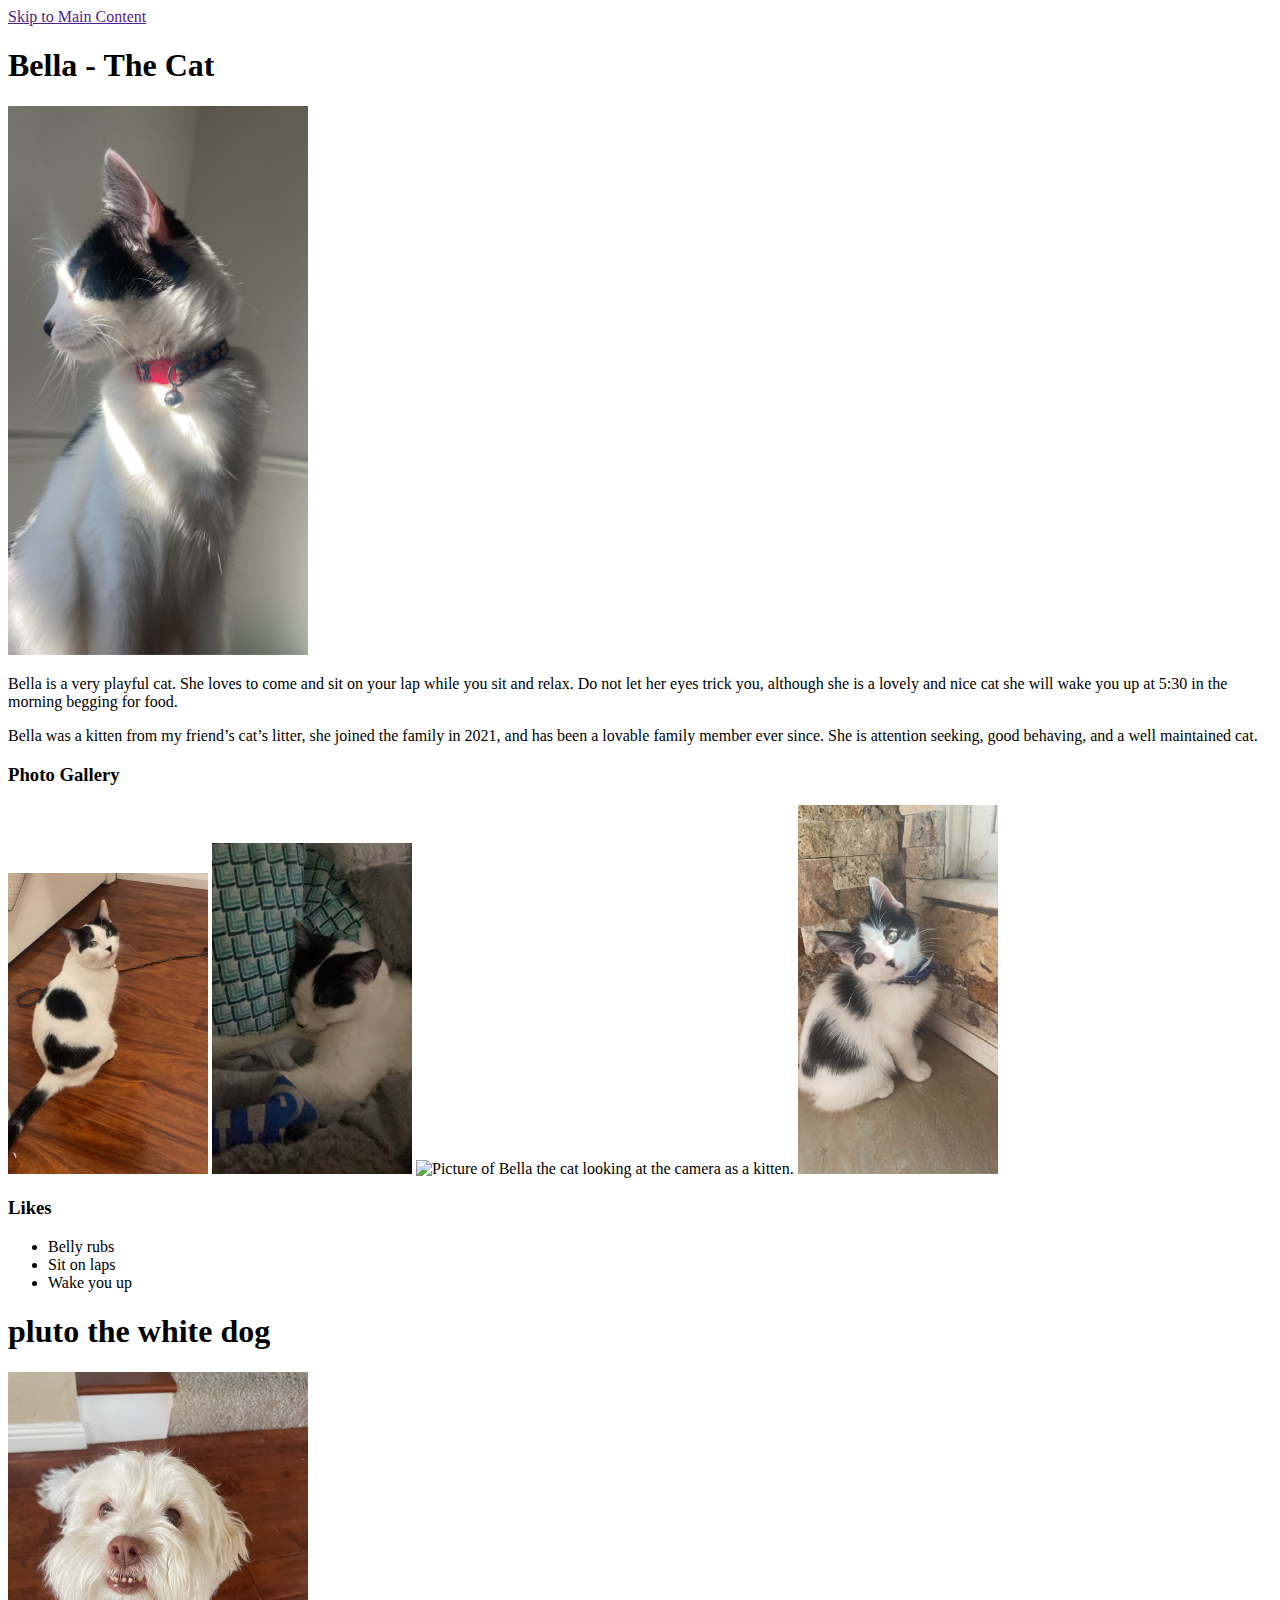
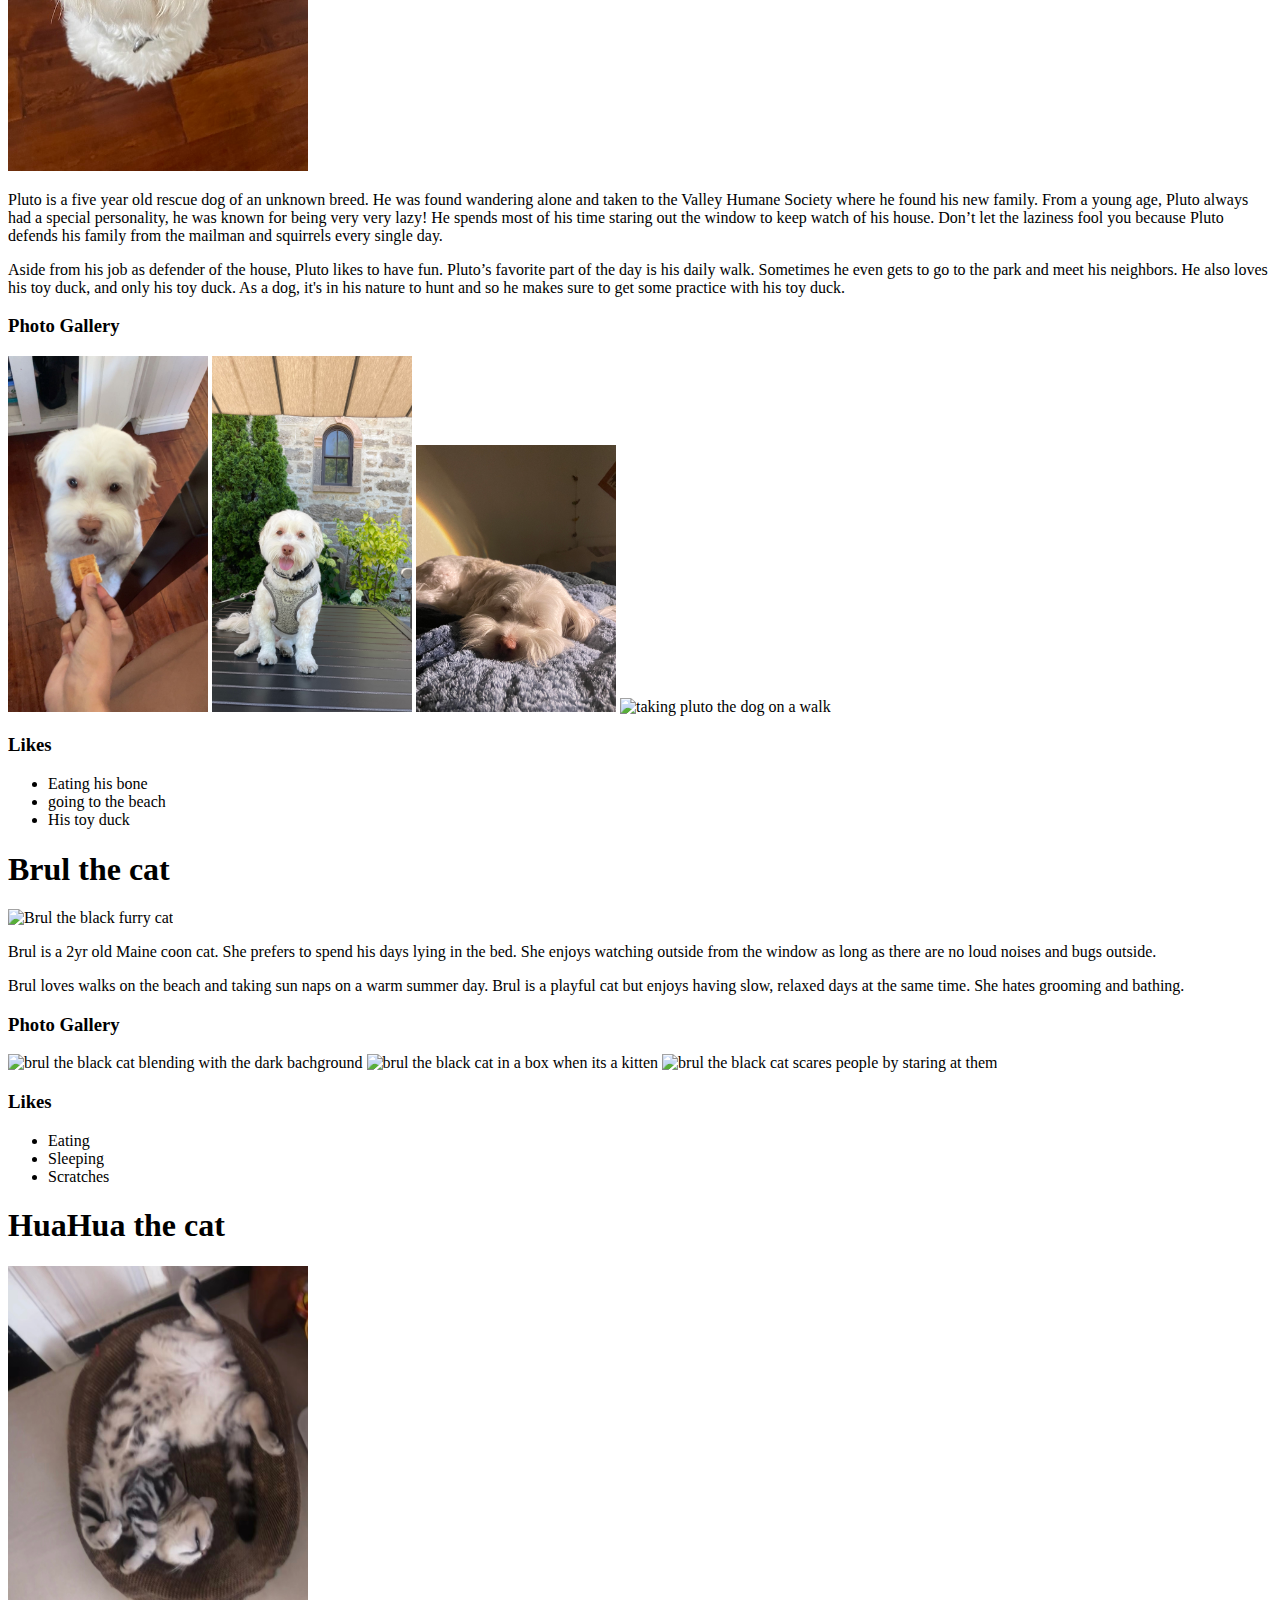
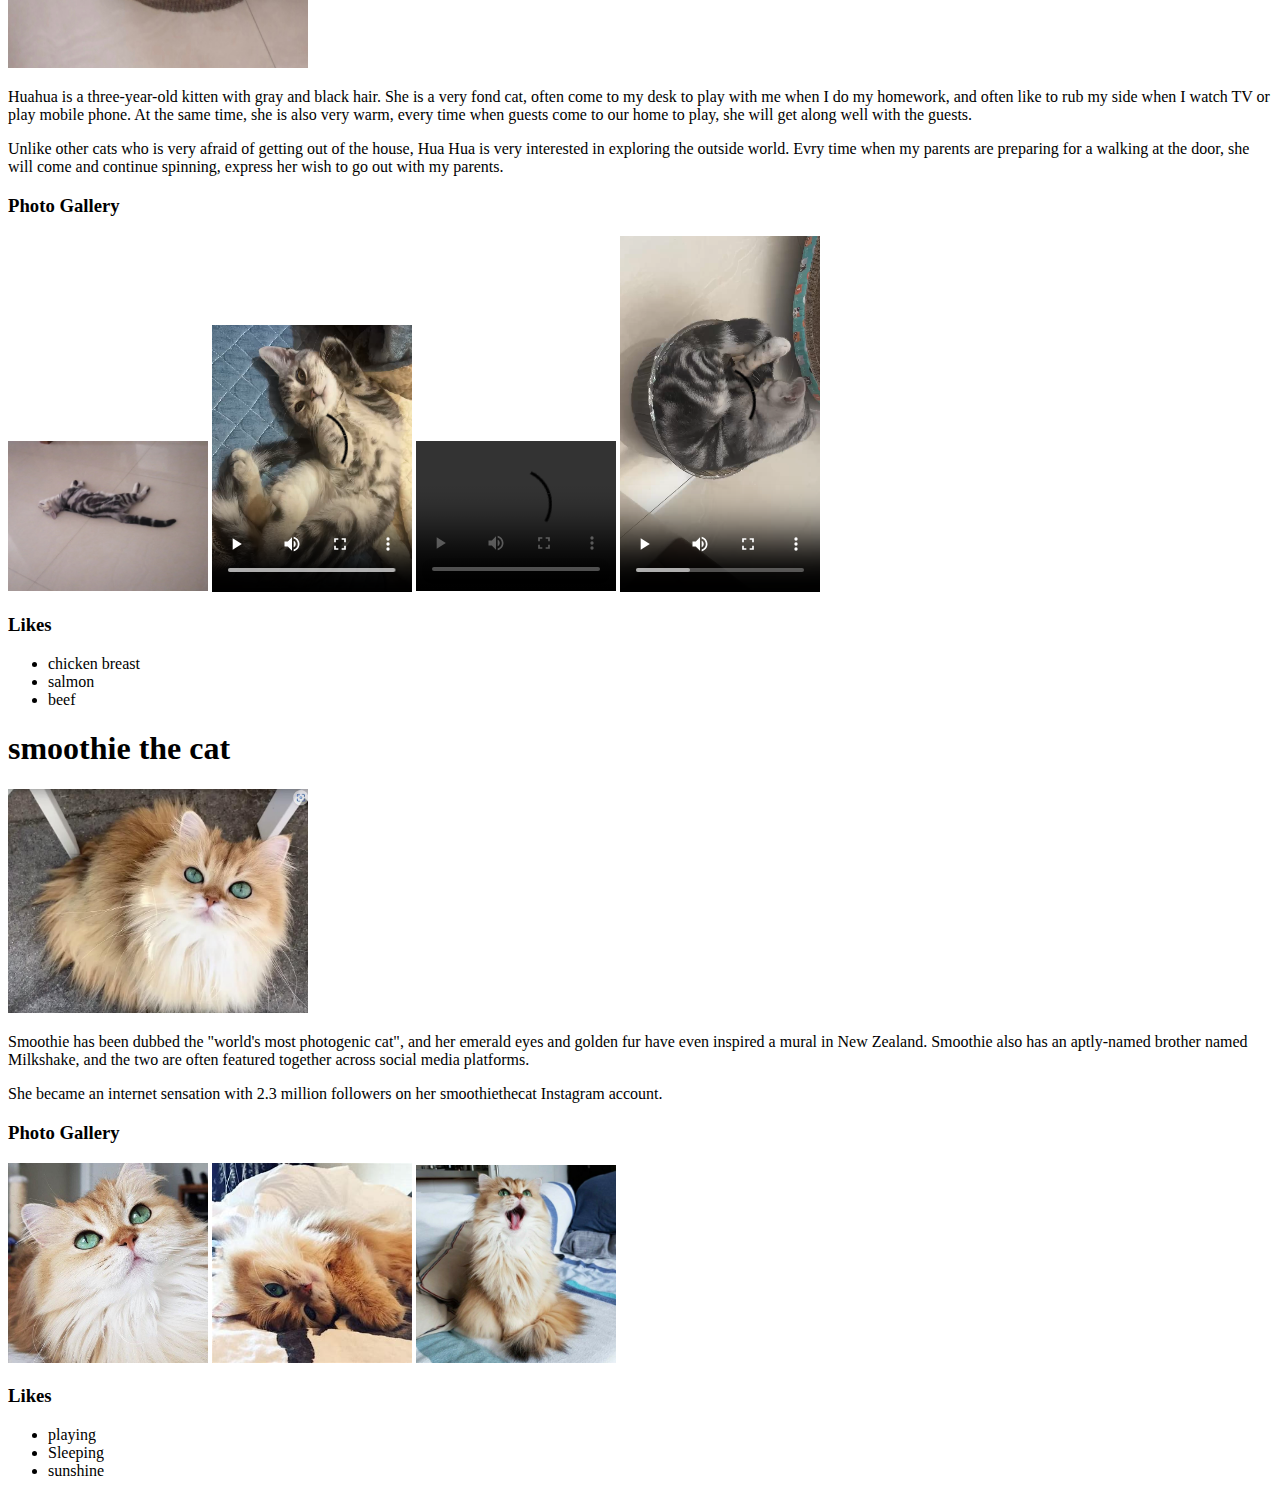
==== index.html @ 53fb9096 "Add files via upload" ====
<!DOCTYPE html>
<html lang="en">

<head>
    <meta charset="UTF-8">
    <meta name="viewport" content="width=device-width, initial-scale=1.0">
    <link rel="stylesheet" href="css/reset.css">
    <link rel="stylesheet" href="css/style.css">
    <title>Pets</title>
</head>

<body>
    <a href="">Skip to Main Content</a>
    <main>
        <div>
            <h1>Bella - The Cat</h1>
            <img src="images/Bella_main.jpg" width="300" alt="Bella the white and black cat.">

            <p>Bella is a very playful cat. She loves to come and sit on your lap while you sit and relax. Do not let her eyes trick you, although she is a lovely and nice cat she will wake you up at 5:30 in the morning begging for food.
            </p>
            <P>Bella was a kitten from my friend’s cat’s litter, she joined the family in 2021, and has been a lovable family member ever since. She is attention seeking, good behaving, and a well maintained cat.
            </P>
            <h3>Photo Gallery</h3>
            <img src="images/bella_looking_back.jpg" width="200" alt="Picture of bella the cat standing with her head looking back">
            <img src="images/sleeping_bella.jpg" width="200" alt="Picture of Bella the cat taking a nap on the bed">
            <img src="images/bella_pet.jpg" width="200" alt="Picture of Bella the cat looking at the camera as a kitten.">
            <img src="images/bella_as_a_kitten.jpg" width="200" alt="Picture of Bella the cat as a kitten.">

            <h3>Likes</h3>
            <ul>
                <li>Belly rubs</li>
                <li>Sit on laps</li>
                <li>Wake you up</li>
            </ul>
        </div>
        <div>
        <h1>pluto the white dog</h1>
            <img src="images/pluto.jpg" width="300" alt="white dog on wooden floor">

            <p>Pluto is a five year old rescue dog of an unknown breed. He was found wandering alone and taken to the Valley Humane Society where he found his new family. From a young age, Pluto always had a special personality, he was known for being very very lazy! He spends most of his time staring out the window to keep watch of his house. Don’t let the laziness fool you because Pluto defends his family from the mailman and squirrels every single day.
            </p>
            <P>Aside from his job as defender of the house, Pluto likes to have fun. Pluto’s favorite part of the day is his daily walk. Sometimes he even gets to go to the park and meet his neighbors. He also loves his toy duck, and only his toy duck. As a dog, it's in his nature to hunt and so he makes sure to get some practice with his toy duck.
            </P>
            <h3>Photo Gallery</h3>
            <img src="images/pluto_cookie.JPG" width="200" alt="luring the white dog with a piece of a cookie">
            <img src="images/pluto_sitting.jpg" width="200"
                alt="pluto the dog sitting on a black wooden table">
            <img src="images/pluto_sleeping.jpg" width="200" alt="pluto the white dog sleeping on a warm blanket with a rainbow behind him">
            <img src="images/pluto_walk.jpg" width="200" alt="taking pluto the dog on a walk">

            <h3>Likes</h3>
            <ul>
                <li>Eating his bone </li>
                <li>going to the beach </li>
                <li>His toy duck</li>
            </div>
        <div>
            <h1>Brul the cat </h1>
            <img src="images/Brul1.jpg" width="300" alt="Brul the black furry cat">
            <p>Brul is a 2yr old Maine coon cat. She prefers to spend his days lying in the bed. She enjoys watching outside from the window as long as there are no loud noises and bugs outside.
            </p>
            <P>Brul loves walks on the beach and taking sun naps on a warm summer day. Brul is a playful cat but enjoys having slow, relaxed days at the same time. She hates grooming and bathing.
            </P>
            <h3>Photo Gallery</h3>
            <img src="images/Brul3.jpg" width="200" alt="brul the black cat blending with the dark bachground">
            <img src="images/Brul4.png" width="200" alt="brul the black cat in a box when its a kitten">
            <img src="images/Brul2.jpg" width="200" alt="brul the black cat scares people by staring at them">
            <!-- <img src="images/Brul_onshelf.jpg" width="200" alt="brul the cat's favourite place is on the cat shelve"> -->

            <h3>Likes</h3>
            <ul>
                <li>Eating</li>
                <li>Sleeping </li>
                <li>Scratches</li>
            </div>
        <div>
            <h1>HuaHua the cat </h1>
            <img src="images/Hua_Hua_in_bed.jpg" width="300" alt="Brul the black furry cat">
            <p>Huahua is a three-year-old kitten with gray and black hair. She is a very fond cat, often come to my desk to play with me when I do my homework, and often like to rub my side when I watch TV or play mobile phone. At the same time, she is also very warm, every time when guests come to our home to play, she will get along well with the guests.

            </p>
            <P>Unlike other cats who is very afraid of getting out of the house, Hua Hua is very interested in exploring the outside world. Evry time when my parents are preparing for a walking at the door, she will come and continue spinning, express her wish to go out with my parents. 
            </P>
            <h3>Photo Gallery</h3>
            <img src="images/Hua_Hua_lying_on_the_ground.jpg" width="200" alt="huahua laying on the ground and seeks attention">
            <video width="200"  controls>
                <source src="images/Hua_Hua_coquetry.mp4">
                Your browser does not support the video tag.  This is a video of huahua the cat streched.
            </video>
            <video width="200"  controls>
                <source src="images/Hua_Hua_staring_you.mp4">
                 Your browser does not support the video tag.  This is a video of huahua the cat scares people by staring at them.
            </video>
            <video width="200"  controls>
                <source src="images/Hua_Hua_curling_up.mp4">
                Your browser does not support the video tag.  This is a video of huahua the cat curling up and being cute.
            </video>

            <h3>Likes</h3>
            <ul>
                <li>chicken breast 
                </li>
                <li>salmon </li>
                <li>beef</li>
        </div>
        <div>
            <h1>smoothie the cat </h1>
            <img src="images/Smoothie_staring.jpg" width="300" alt="smoothie the Long-hair beautiful, orange tabby cat">
            <p>Smoothie has been dubbed the "world's most photogenic cat", and her emerald eyes and golden fur have even inspired a mural in New Zealand. Smoothie also has an aptly-named brother named Milkshake, and the two are often featured together across social media platforms.
            </p>
            <P>She became an internet sensation with 2.3 million followers on her smoothiethecat Instagram account.
            </P>
            <h3>Photo Gallery</h3>
            <img src="images/Smoothie_curious.jpg" width="200" alt="Smoothie is curious about the world">
            <img src="images/Smoothie_lying.jpg" width="200" alt="smoothie the cat lying on floor">
            <img src="images/Smoothie_yawn.jpg" width="200" alt="smoothie the cat yawning">
            <!-- <img src="images/Smoothie-the-Cat-Instagram-zoom.jpg" width="200" alt="smoothie the cat sitting on the wooden floor and being really cute"> -->

            <h3>Likes</h3>
            <ul>
                <li>playing</li>
                <li>Sleeping</li>
                <li>sunshine</li>
            </div>
    </main>
</body>

</html>
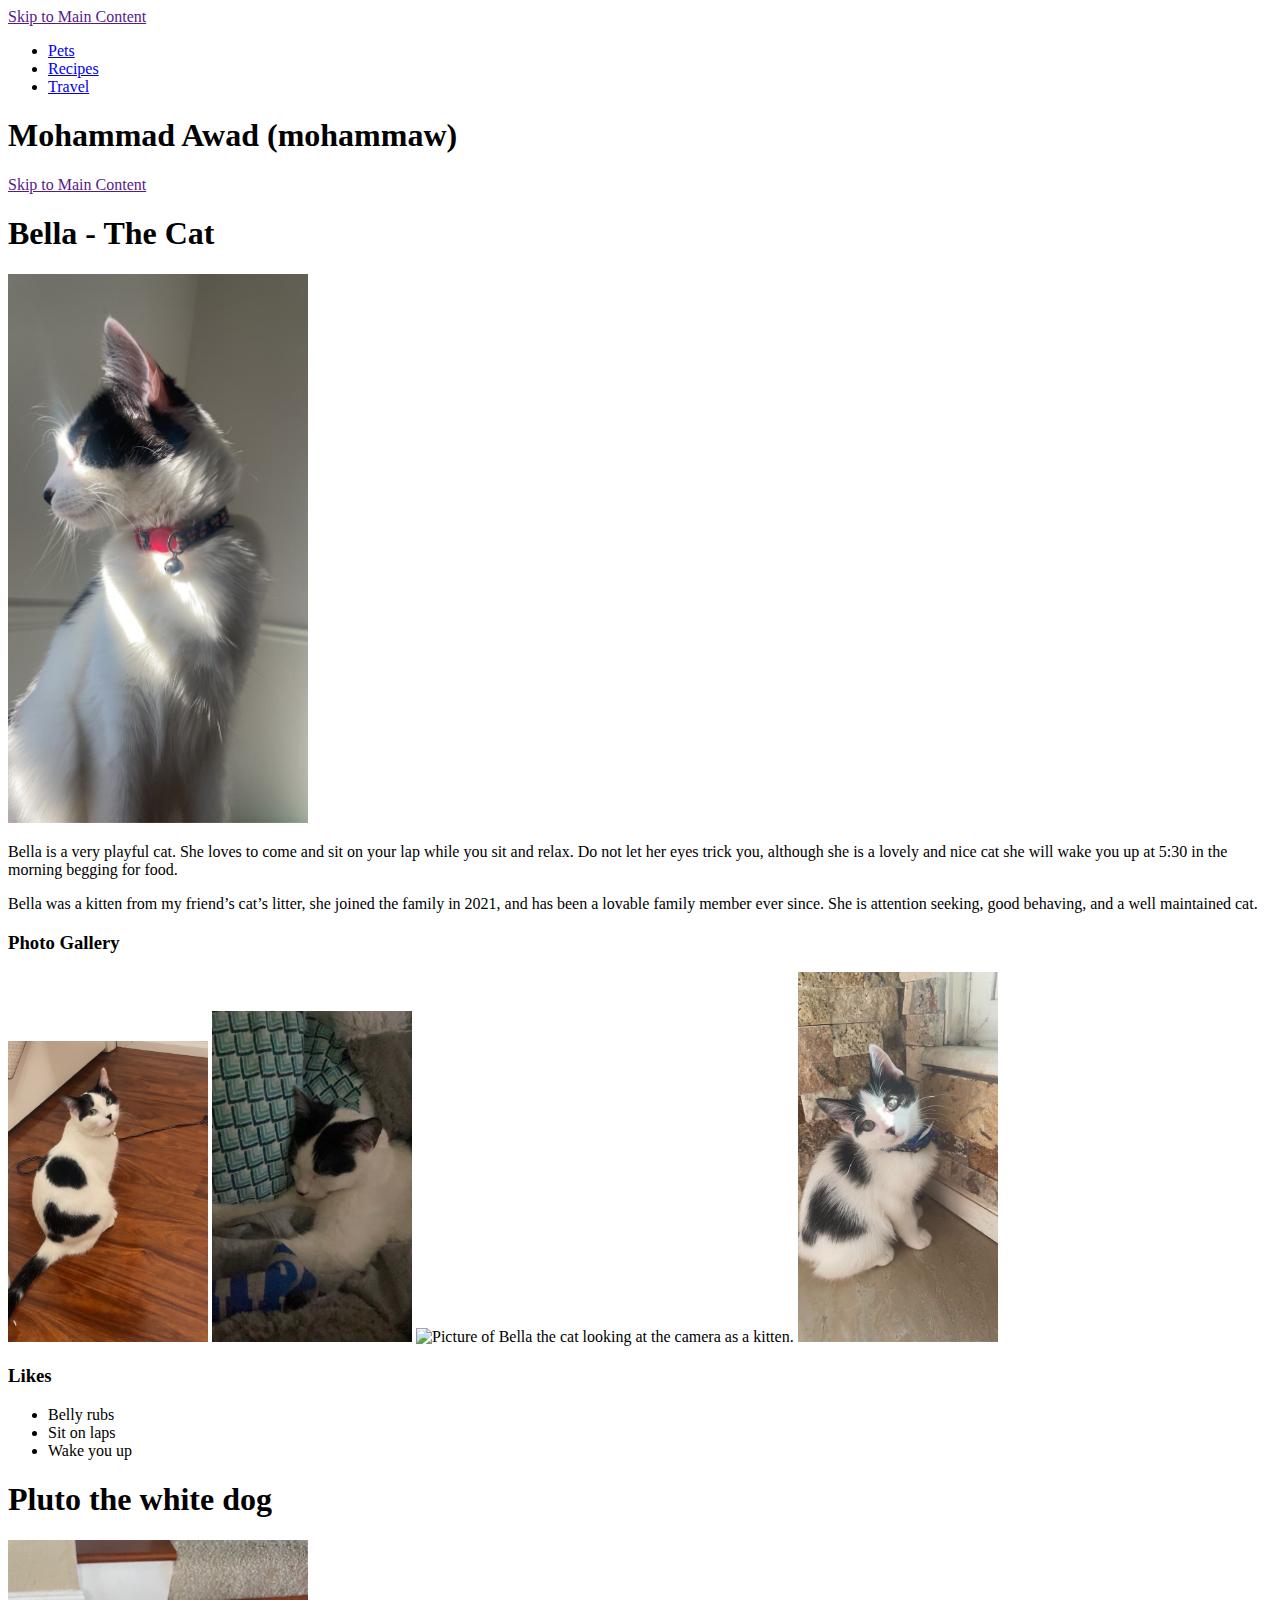
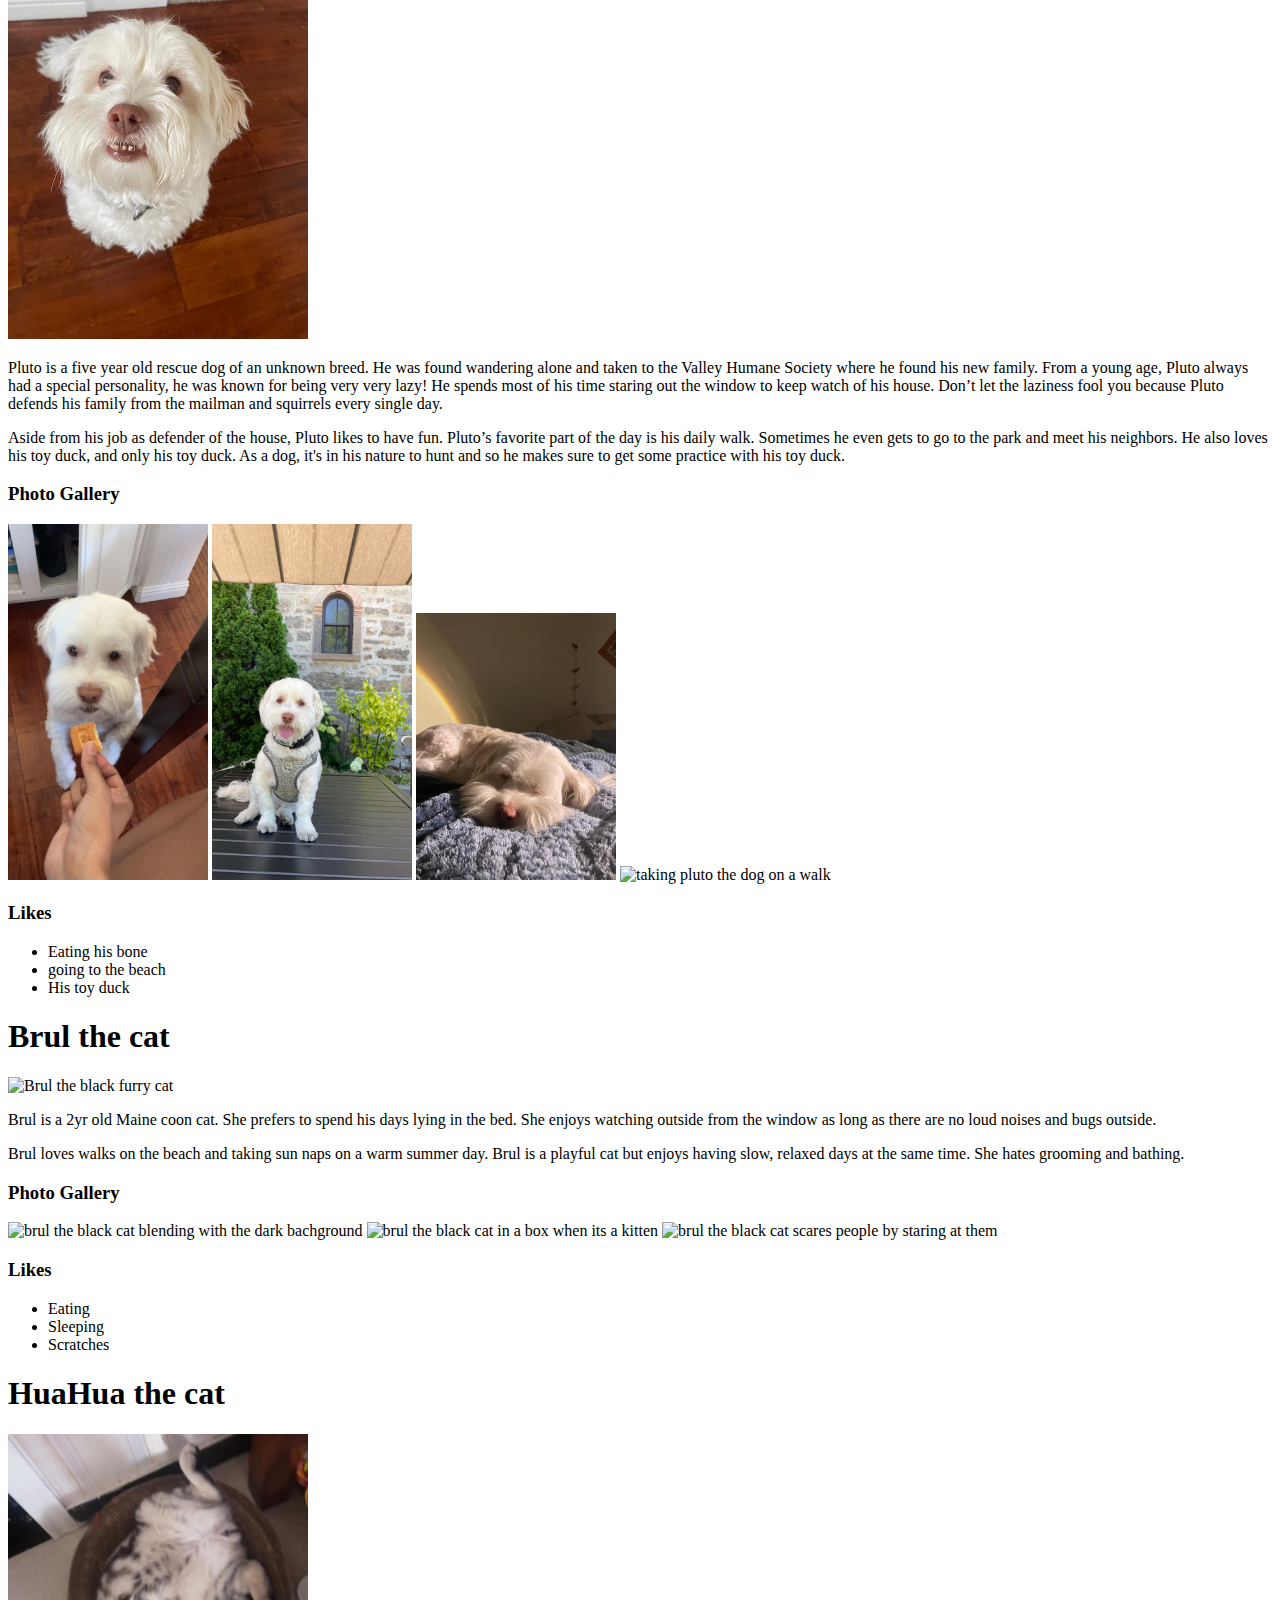
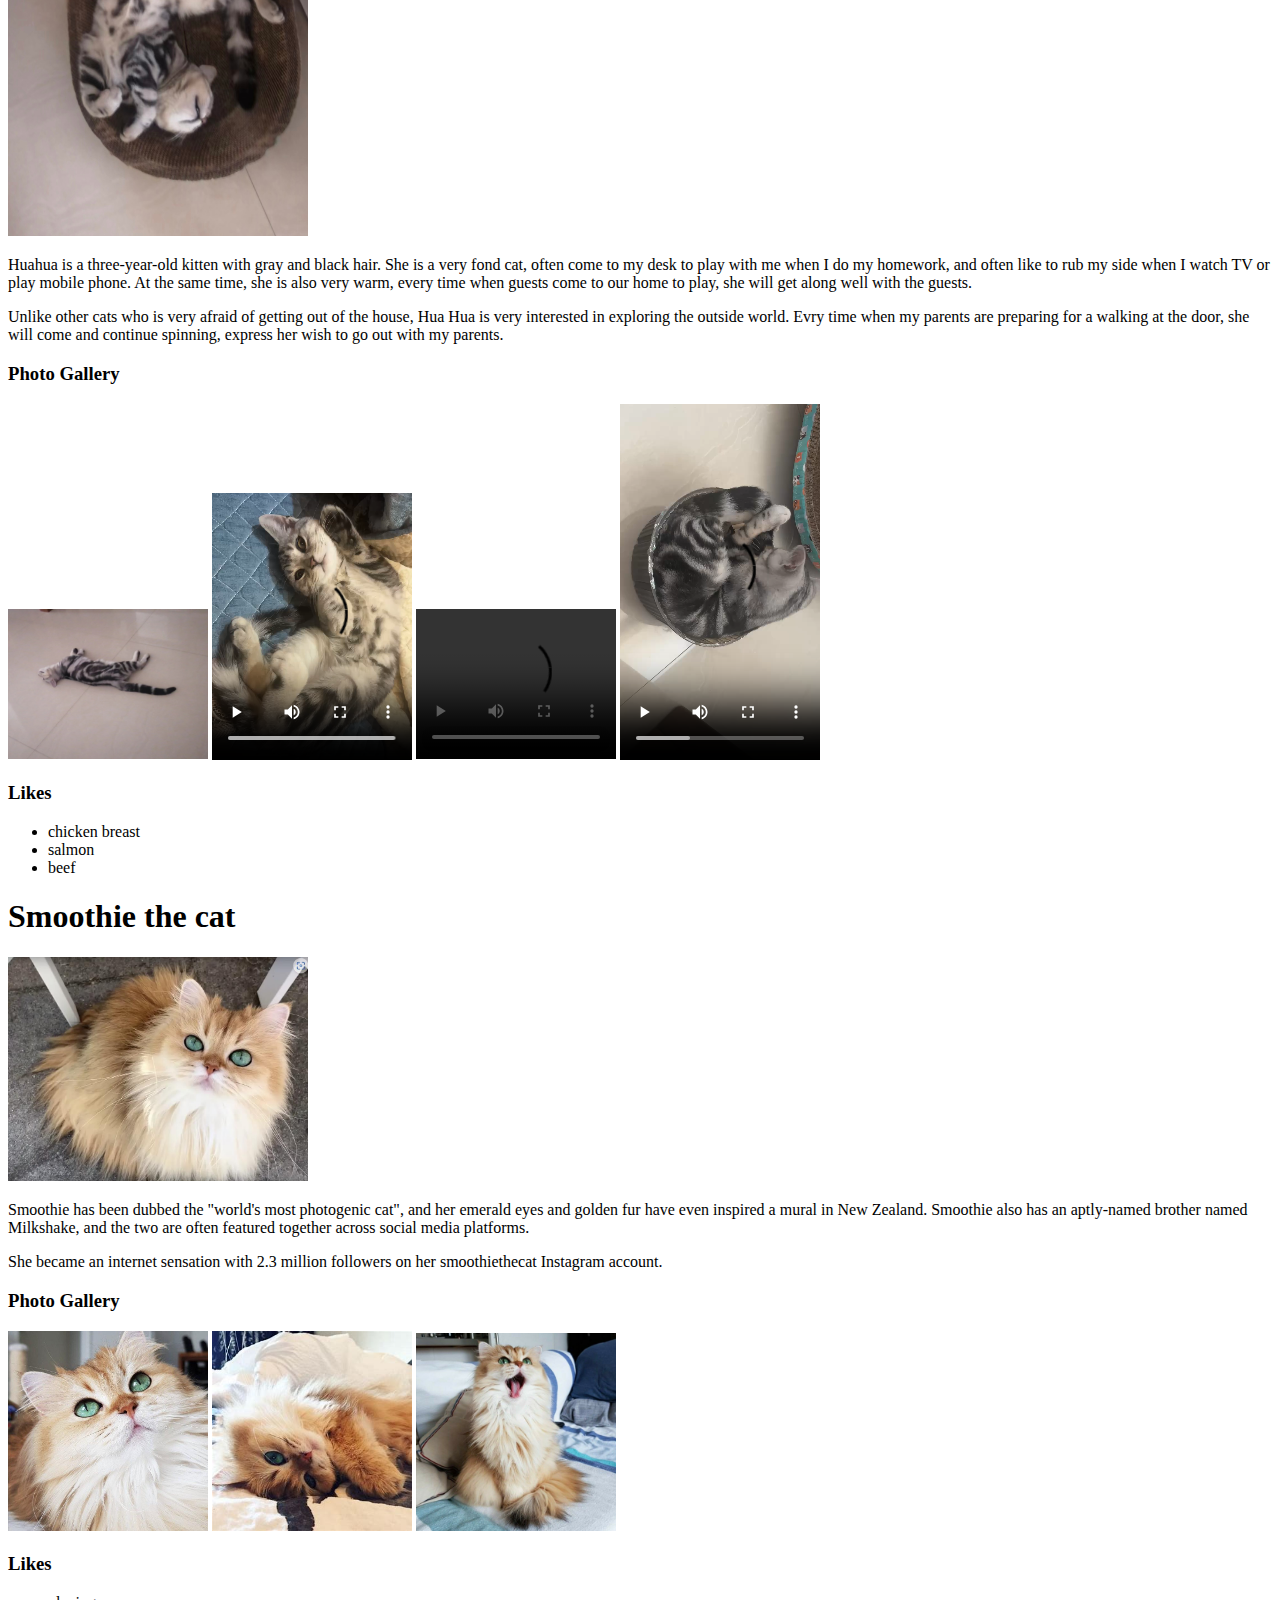
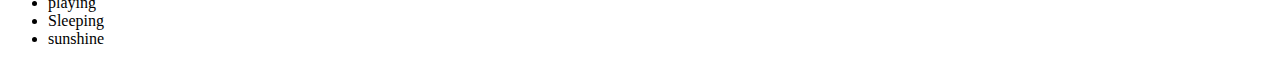
==== commit 6f47003a: "Add files via upload" ====
--- a/index.html
+++ b/index.html
@@ -8,8 +8,19 @@
     <link rel="stylesheet" href="css/style.css">
     <title>Pets</title>
 </head>
-
 <body>
+    <a href = "">Skip to Main Content</a>
+    <header>
+		<nav>
+			<ul>
+				<li class="active"><a href = "index.html" >Pets</a></li>
+				<li><a href = "recipes.html">Recipes</a></li>
+				<li><a href = "travel.html">Travel</a></li>
+			</ul>
+		</nav>
+		<!-- The h1 is a semantic tag that aids accessibility -->
+        <h1>Mohammad Awad (mohammaw)</h1>
+	</header>
     <a href="">Skip to Main Content</a>
     <main>
         <div>
@@ -34,7 +45,7 @@
             </ul>
         </div>
         <div>
-        <h1>pluto the white dog</h1>
+        <h1>Pluto the white dog</h1>
             <img src="images/pluto.jpg" width="300" alt="white dog on wooden floor">
 
             <p>Pluto is a five year old rescue dog of an unknown breed. He was found wandering alone and taken to the Valley Humane Society where he found his new family. From a young age, Pluto always had a special personality, he was known for being very very lazy! He spends most of his time staring out the window to keep watch of his house. Don’t let the laziness fool you because Pluto defends his family from the mailman and squirrels every single day.
@@ -104,7 +115,7 @@
                 <li>beef</li>
         </div>
         <div>
-            <h1>smoothie the cat </h1>
+            <h1>Smoothie the cat </h1>
             <img src="images/Smoothie_staring.jpg" width="300" alt="smoothie the Long-hair beautiful, orange tabby cat">
             <p>Smoothie has been dubbed the "world's most photogenic cat", and her emerald eyes and golden fur have even inspired a mural in New Zealand. Smoothie also has an aptly-named brother named Milkshake, and the two are often featured together across social media platforms.
             </p>
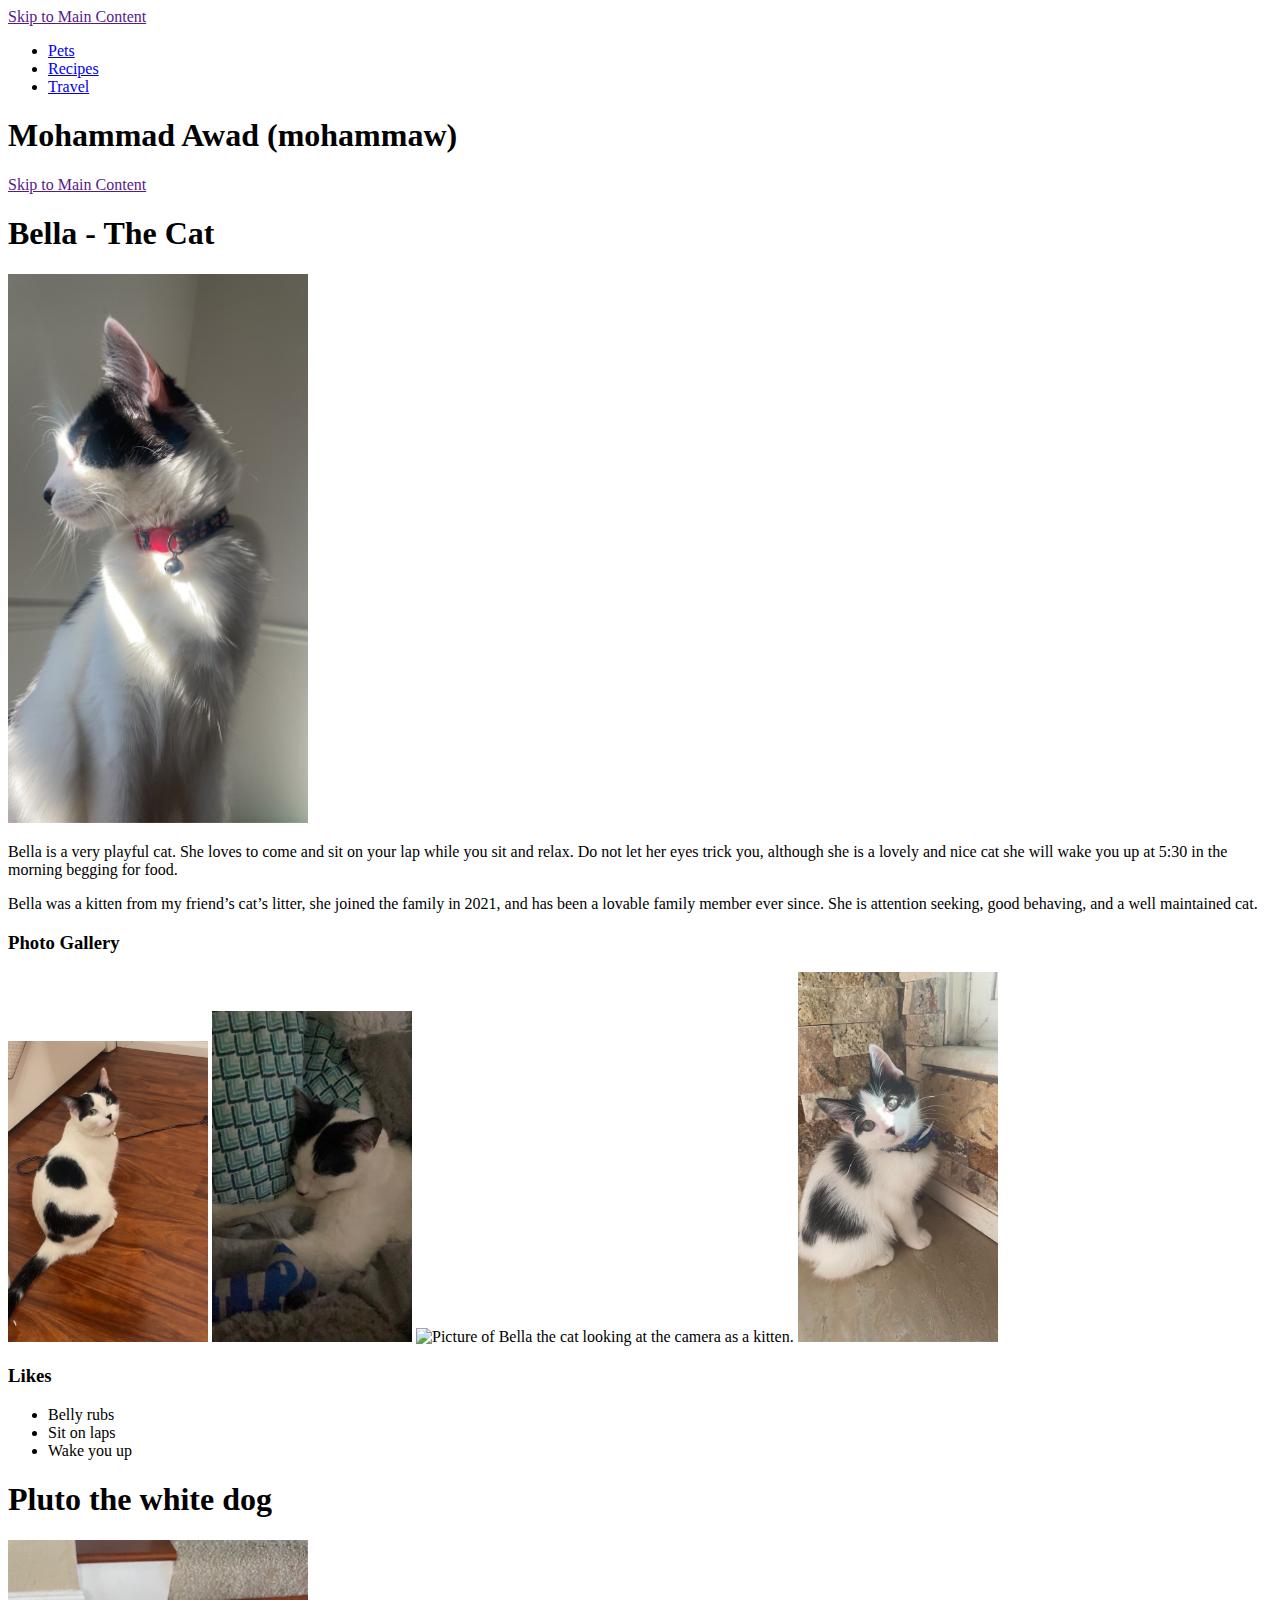
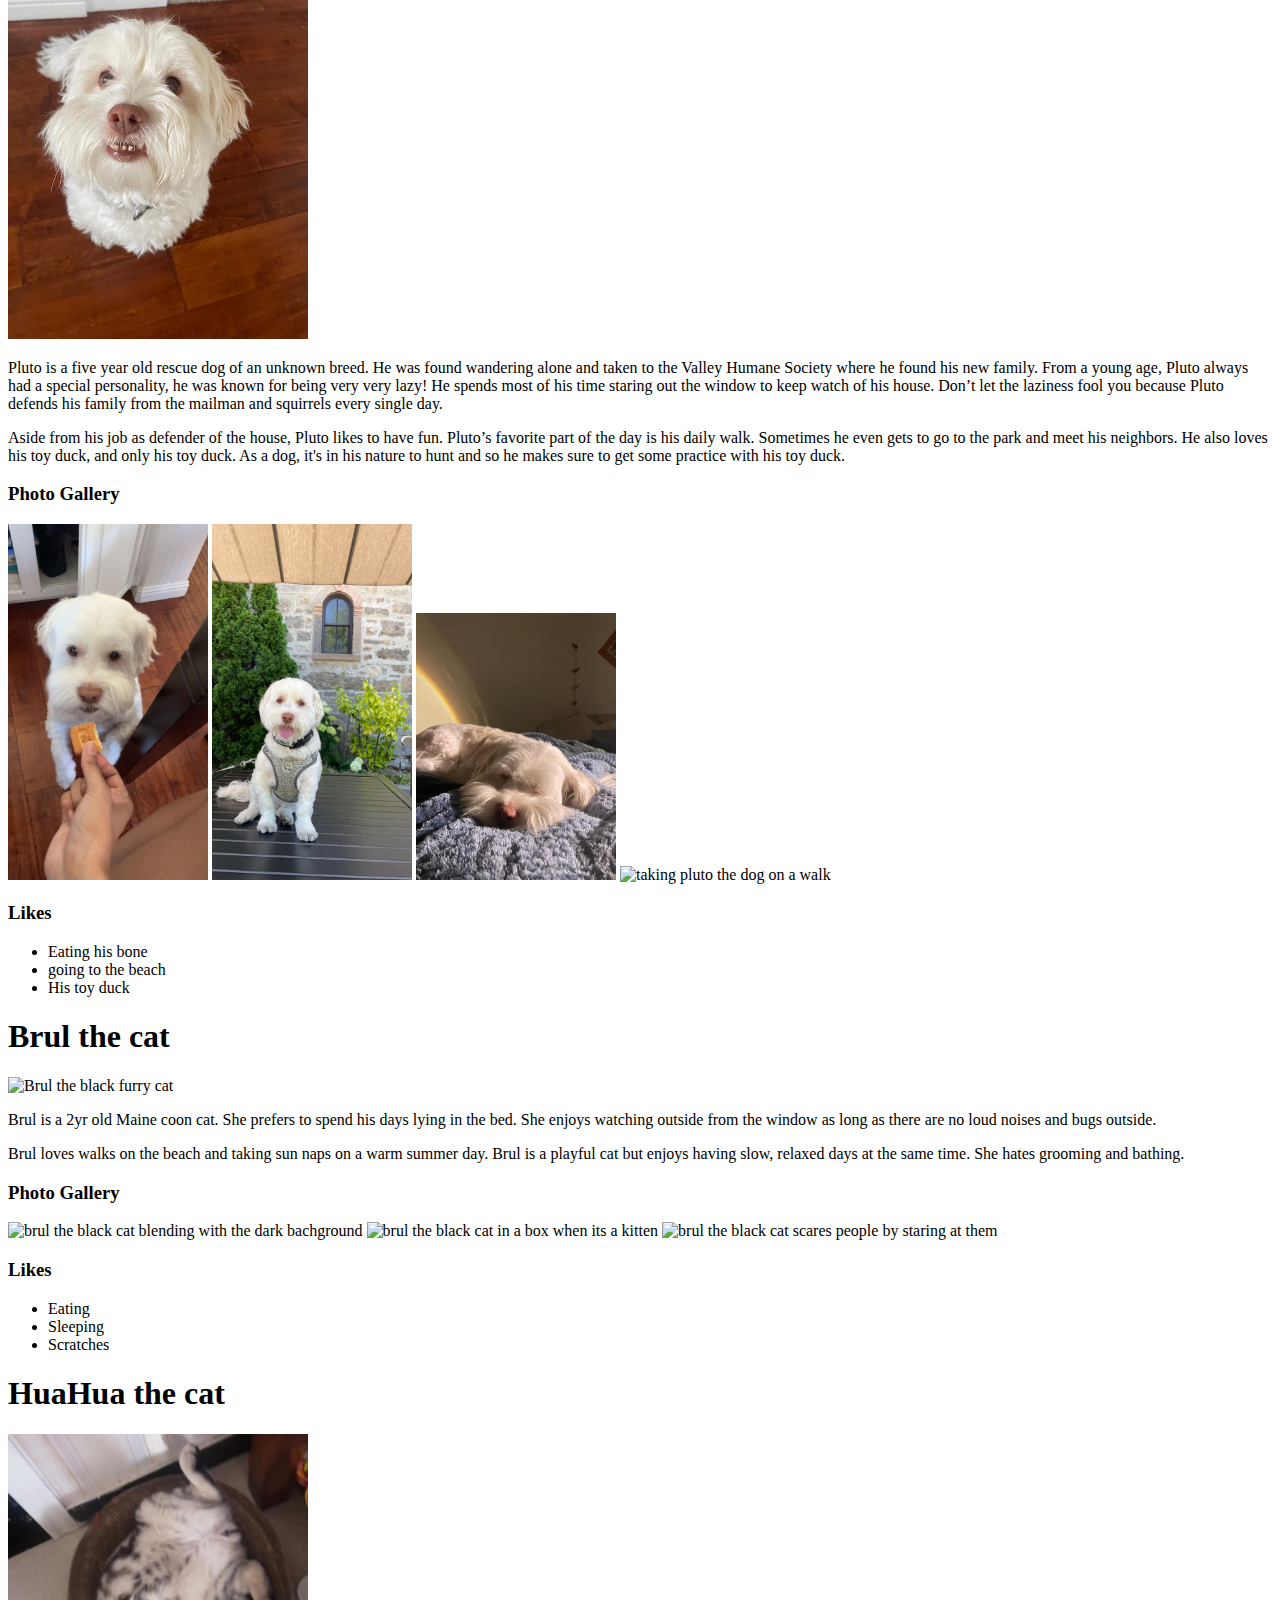
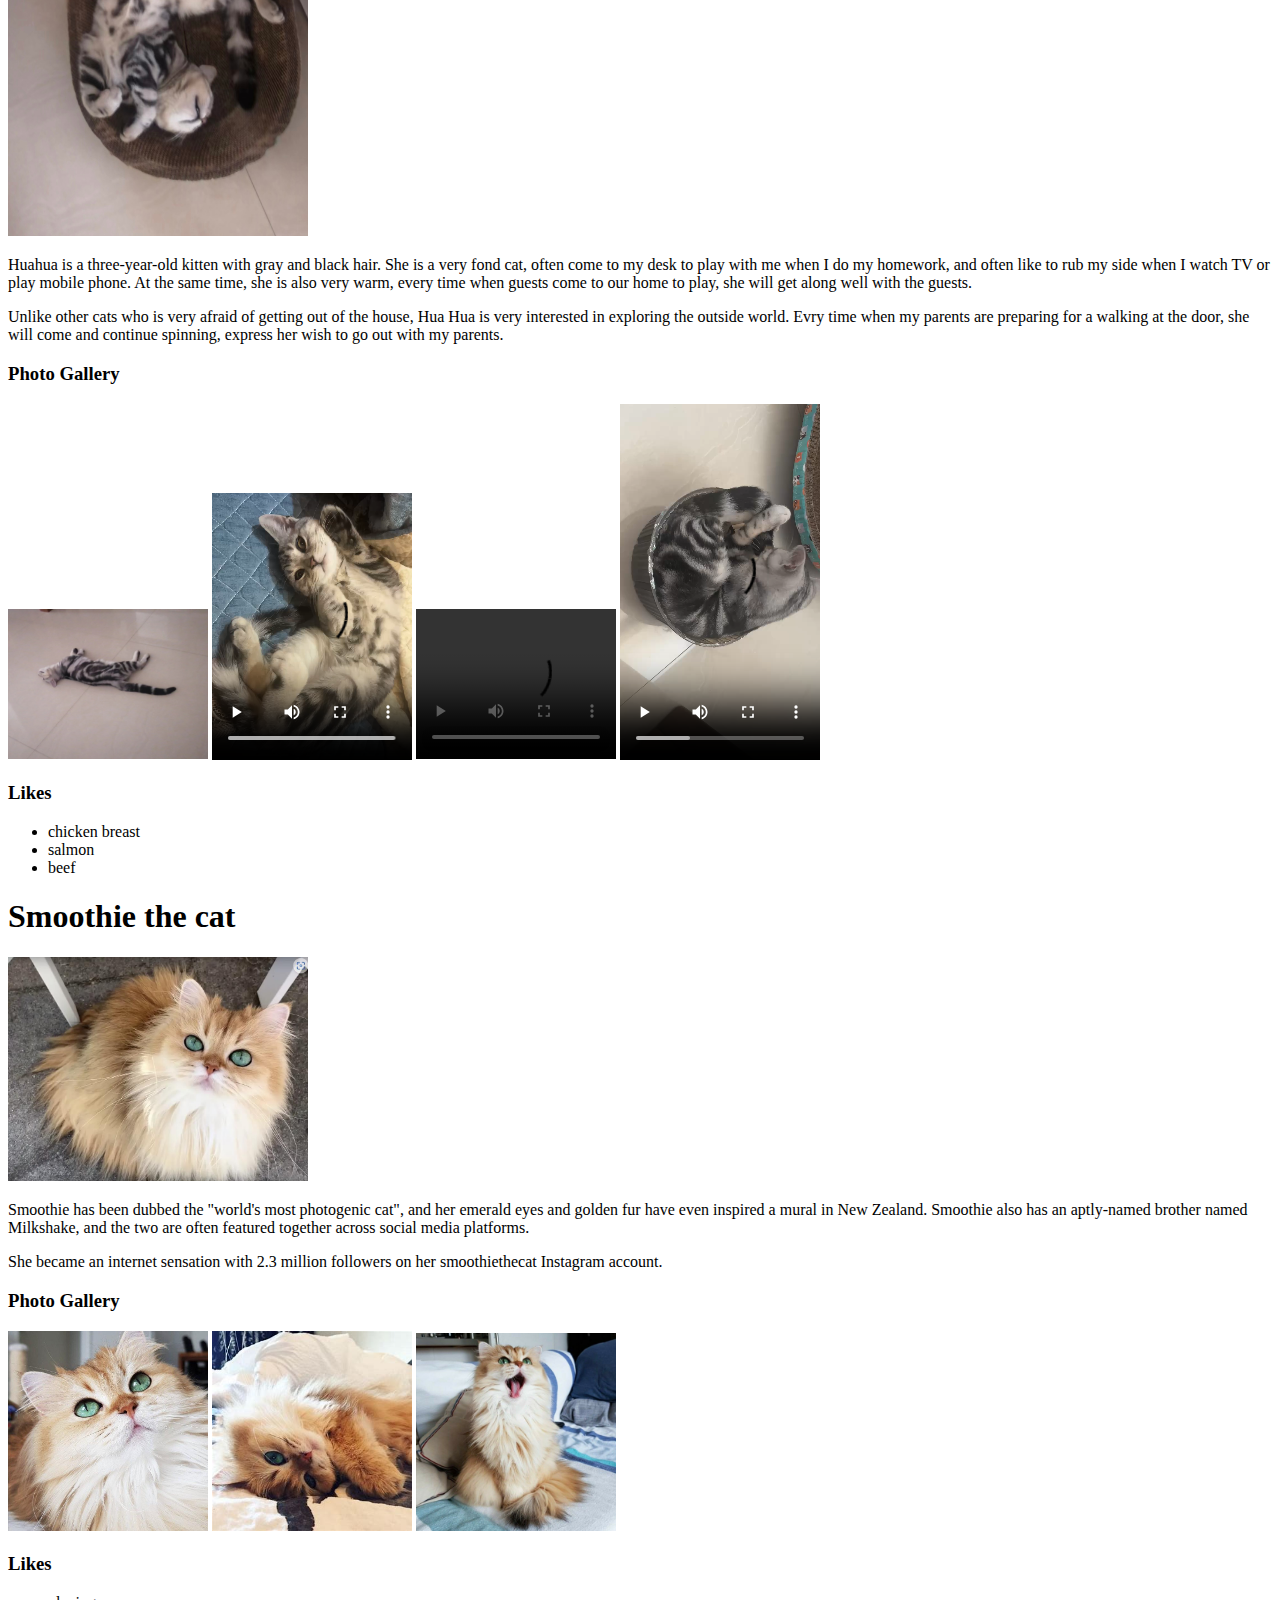
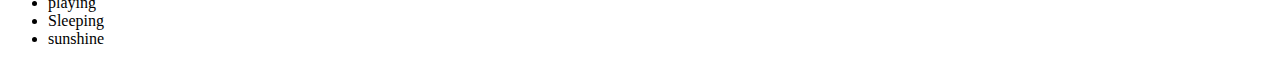
==== commit 34ea73c4: "Add files via upload" ====
--- a/index.html
+++ b/index.html
@@ -109,7 +109,7 @@
 
             <h3>Likes</h3>
             <ul>
-                <li>chicken breast 
+                <li>chicken breast
                 </li>
                 <li>salmon </li>
                 <li>beef</li>
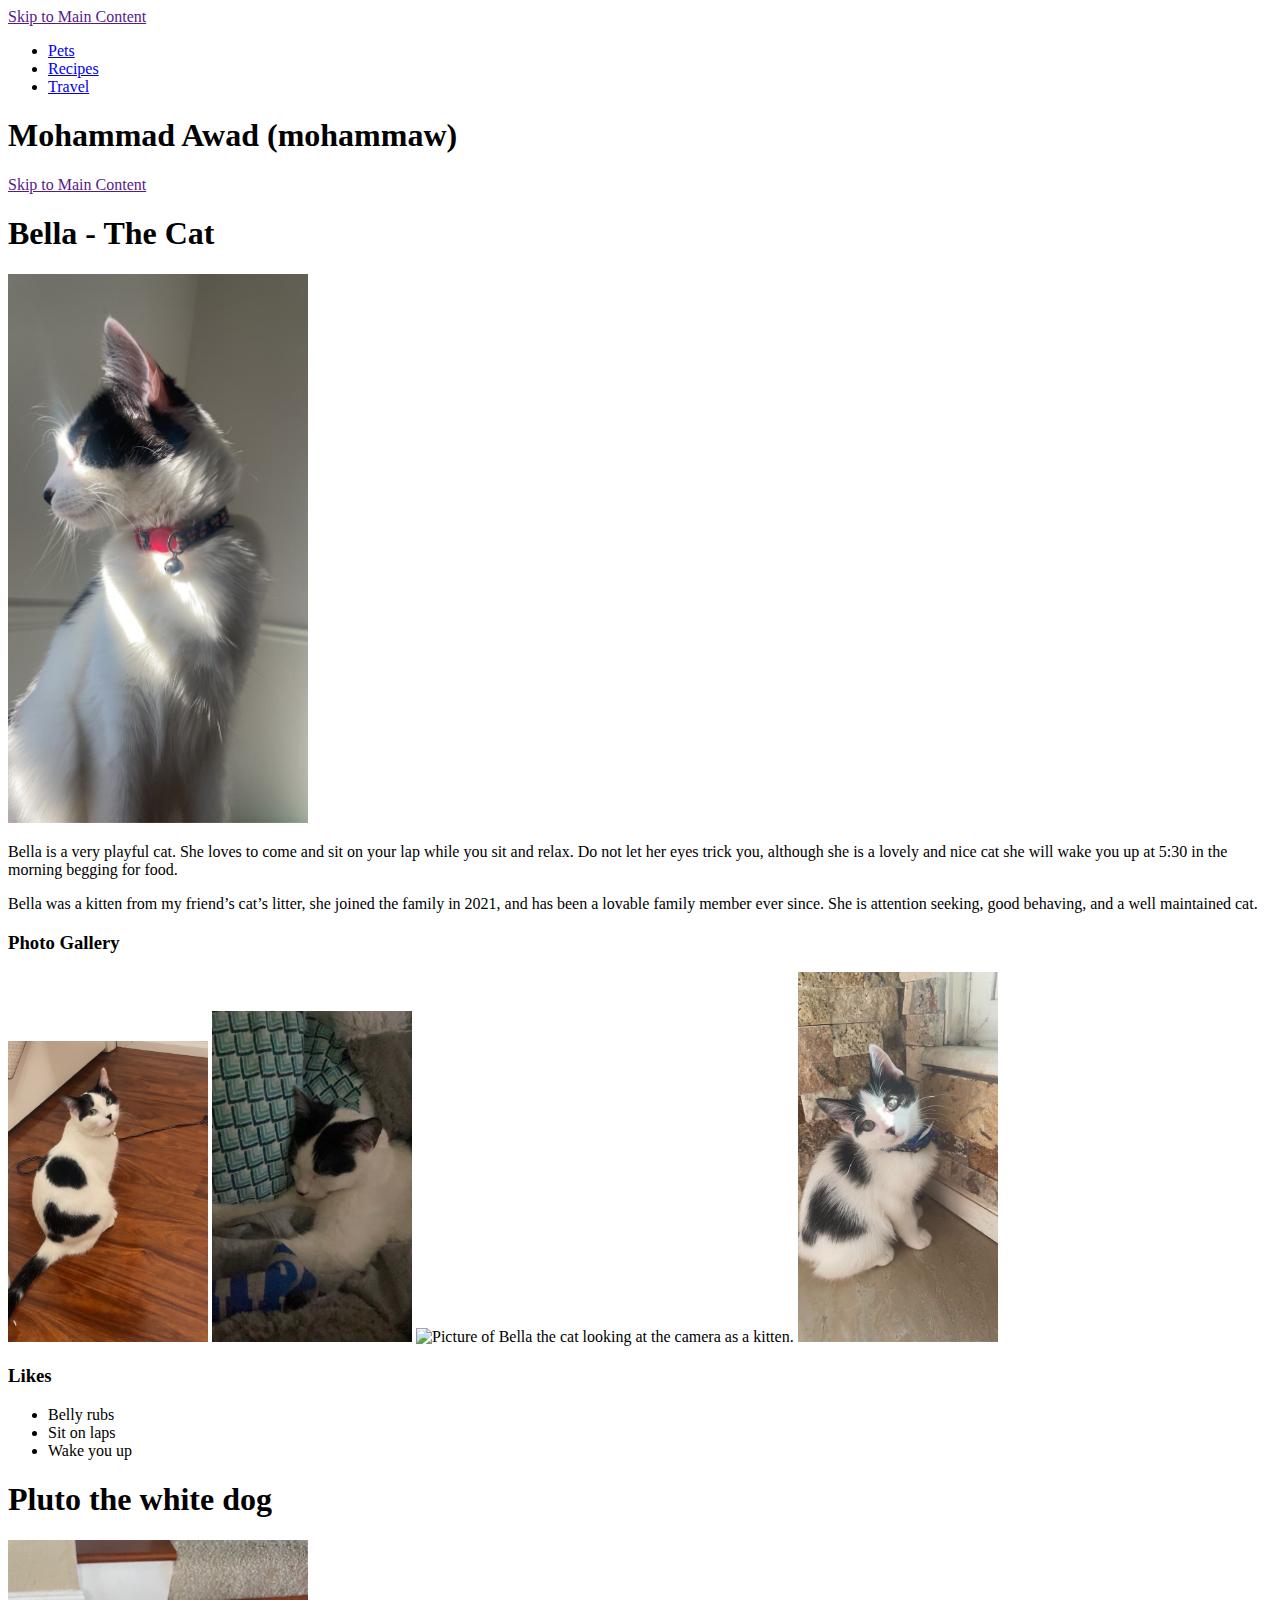
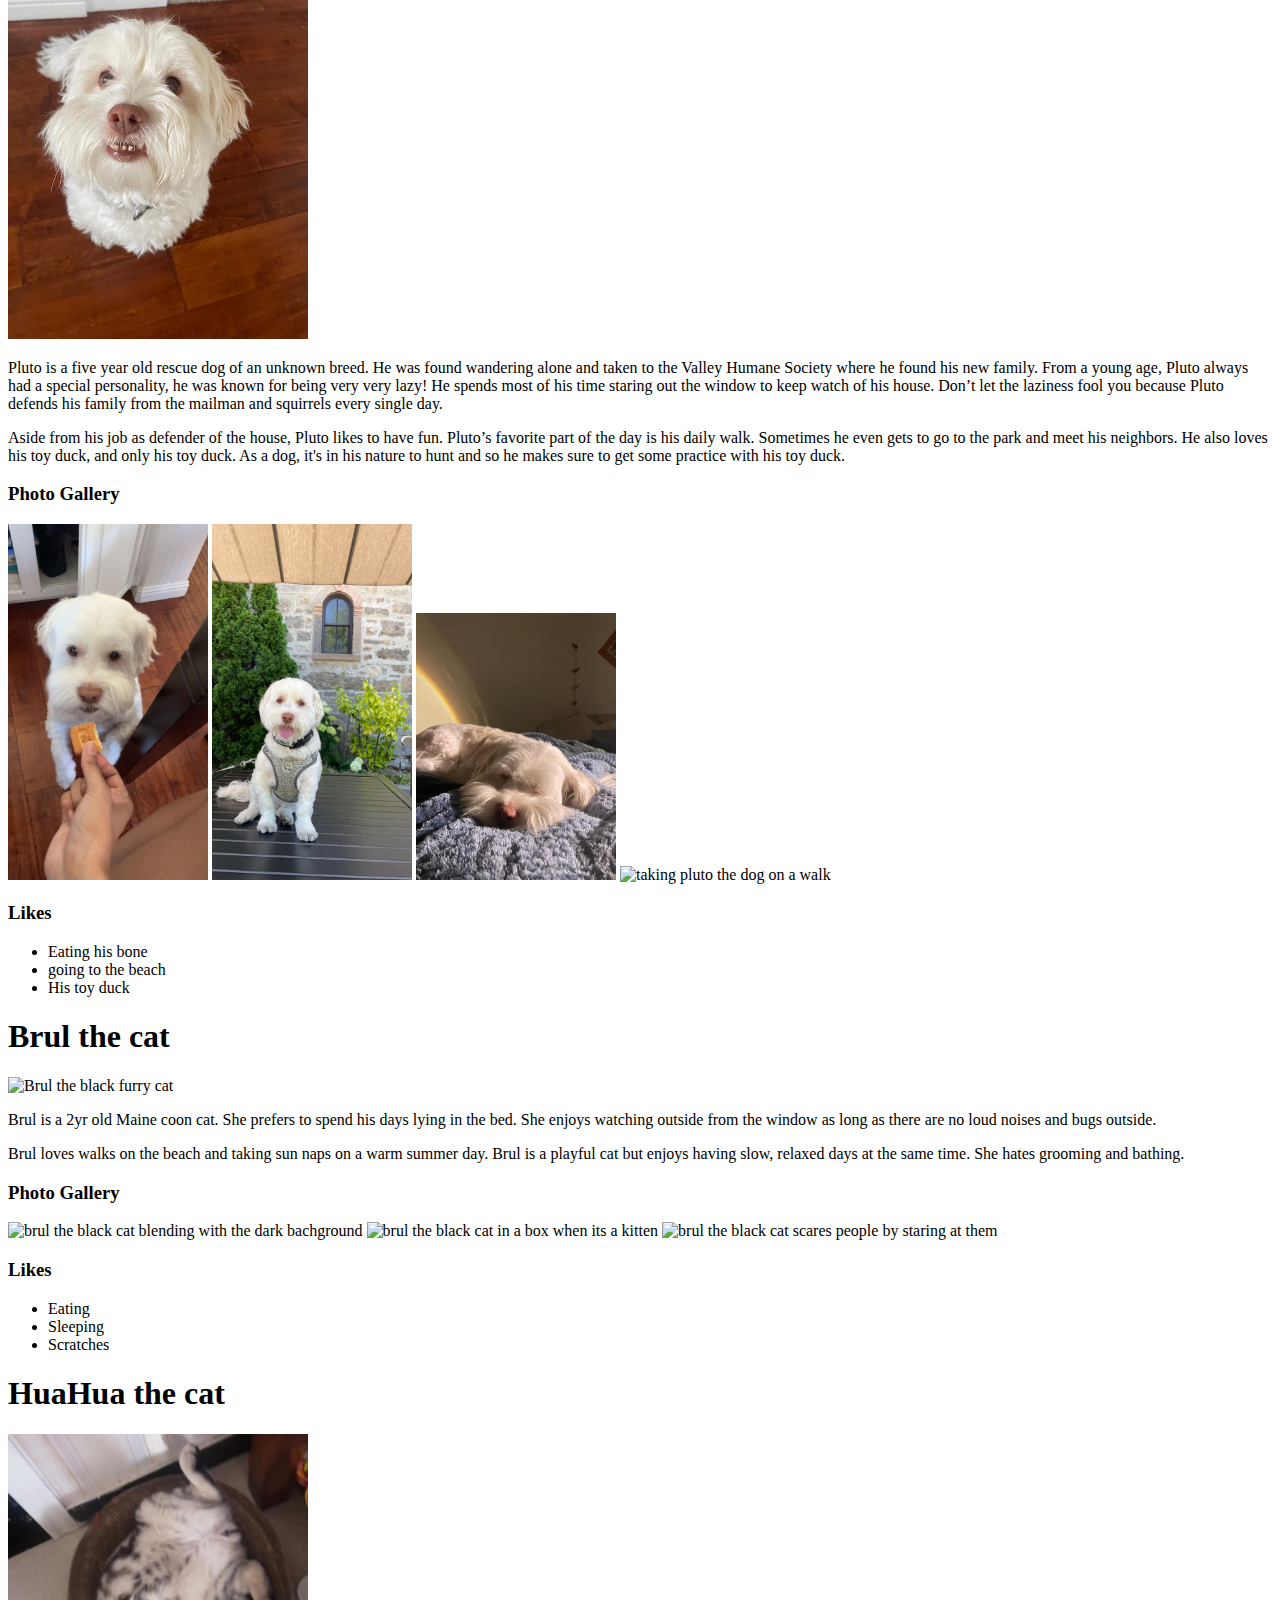
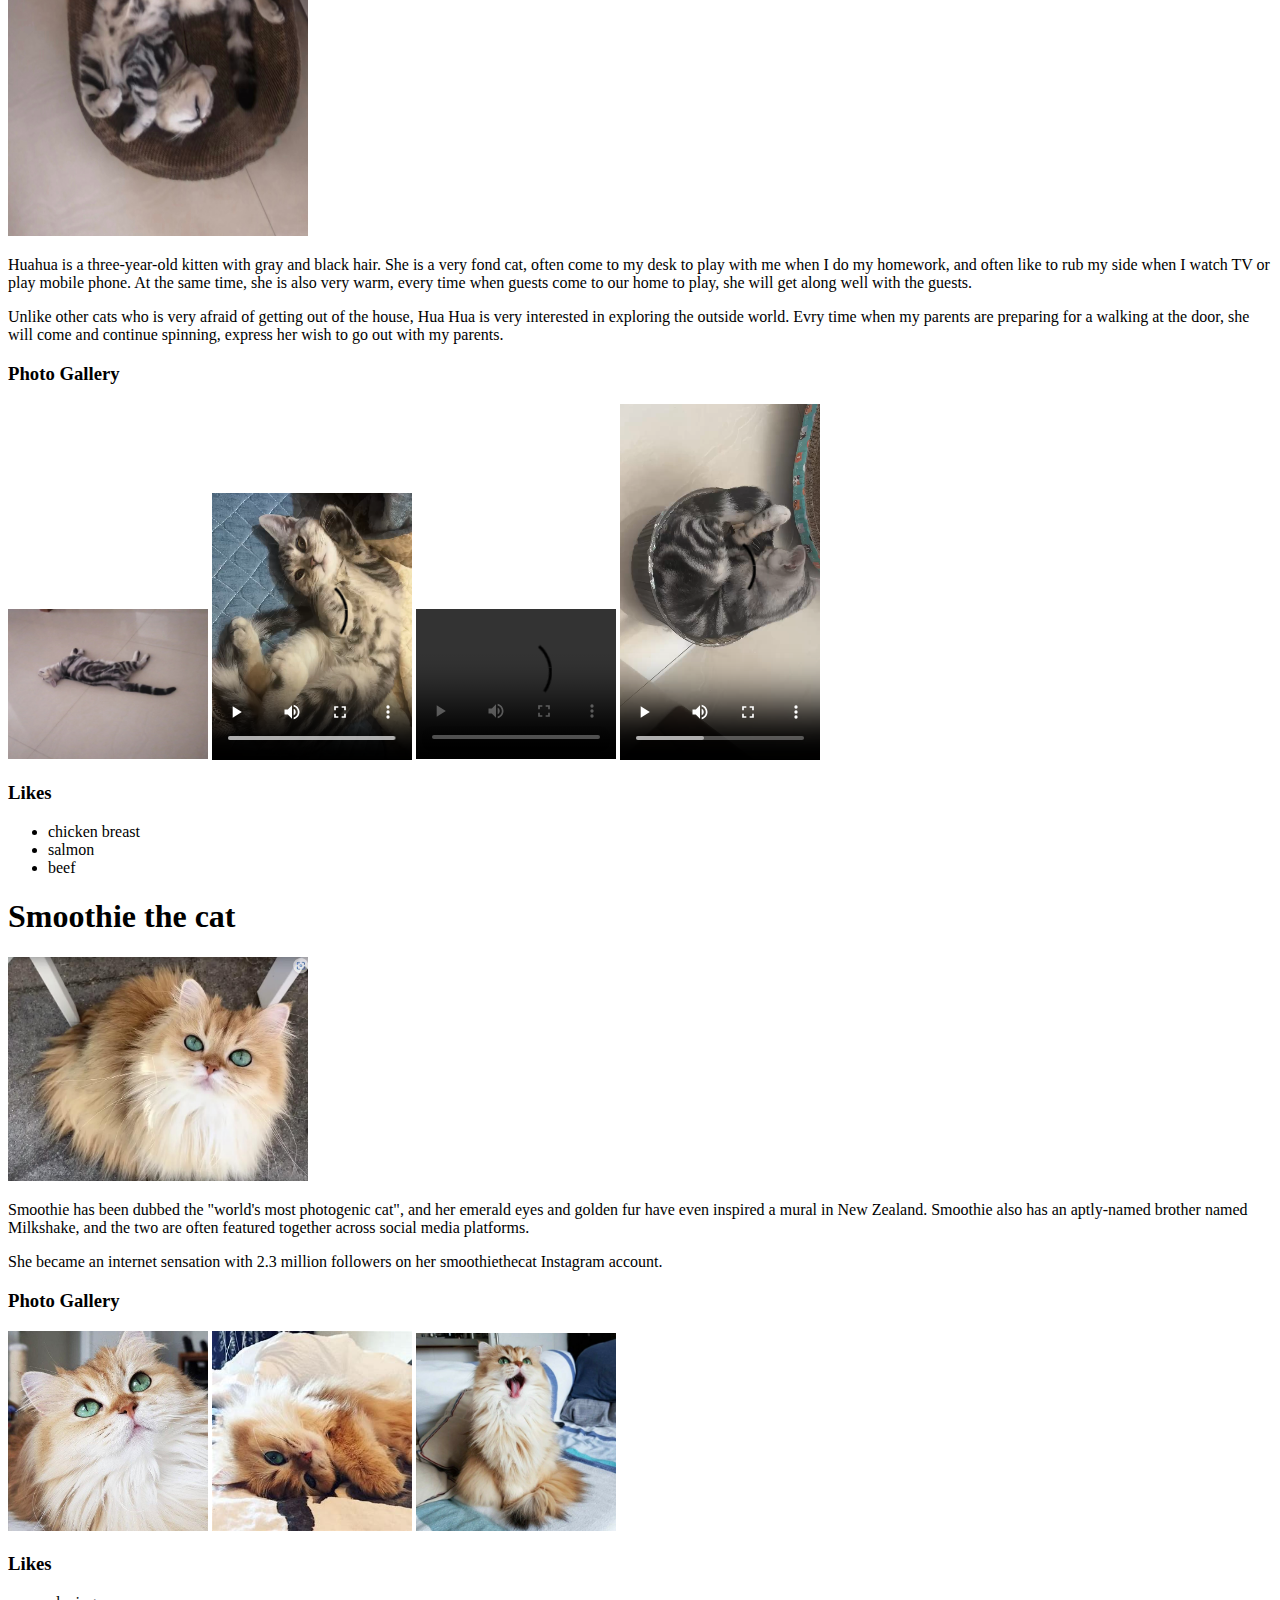
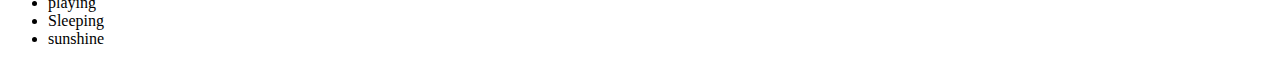
==== commit 61dacfc7: "Add files via upload" ====
--- a/index.html
+++ b/index.html
@@ -109,8 +109,7 @@
 
             <h3>Likes</h3>
             <ul>
-                <li>chicken breast
-                </li>
+                <li>chicken breast</li>
                 <li>salmon </li>
                 <li>beef</li>
         </div>
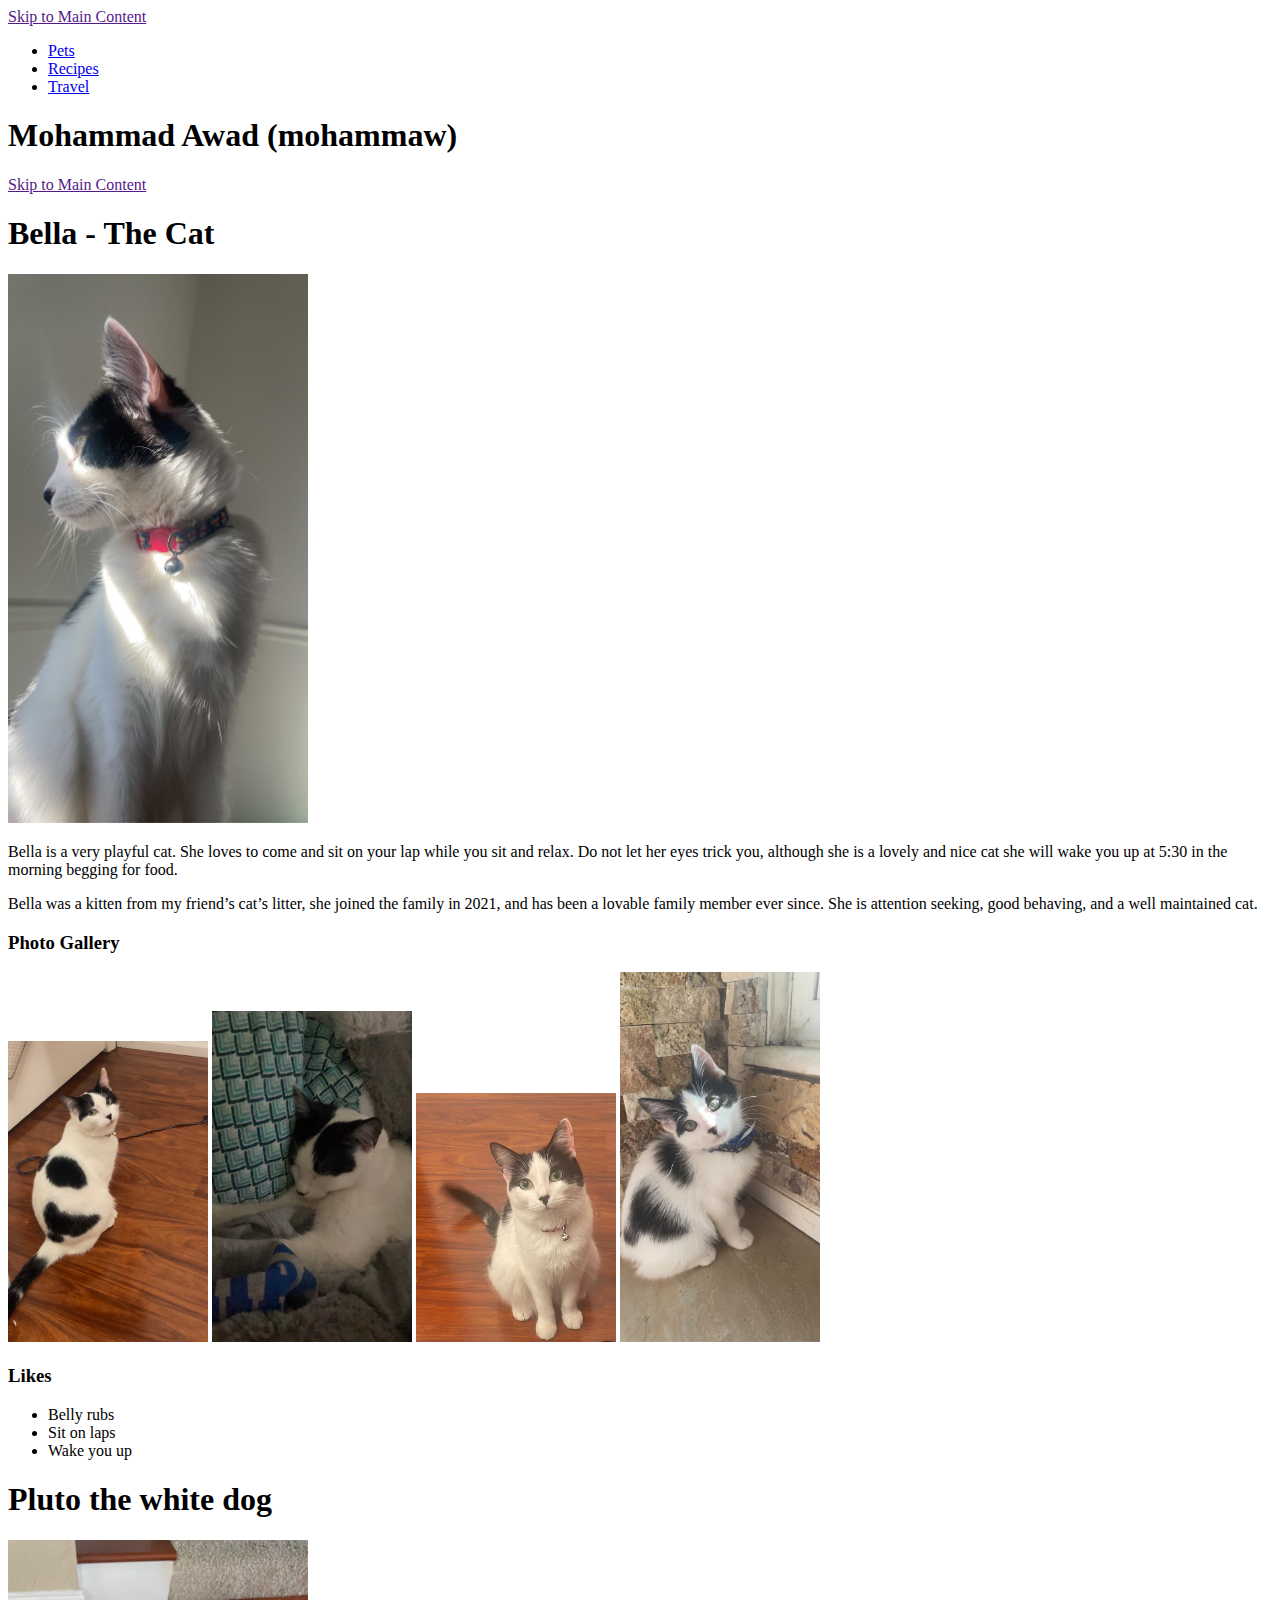
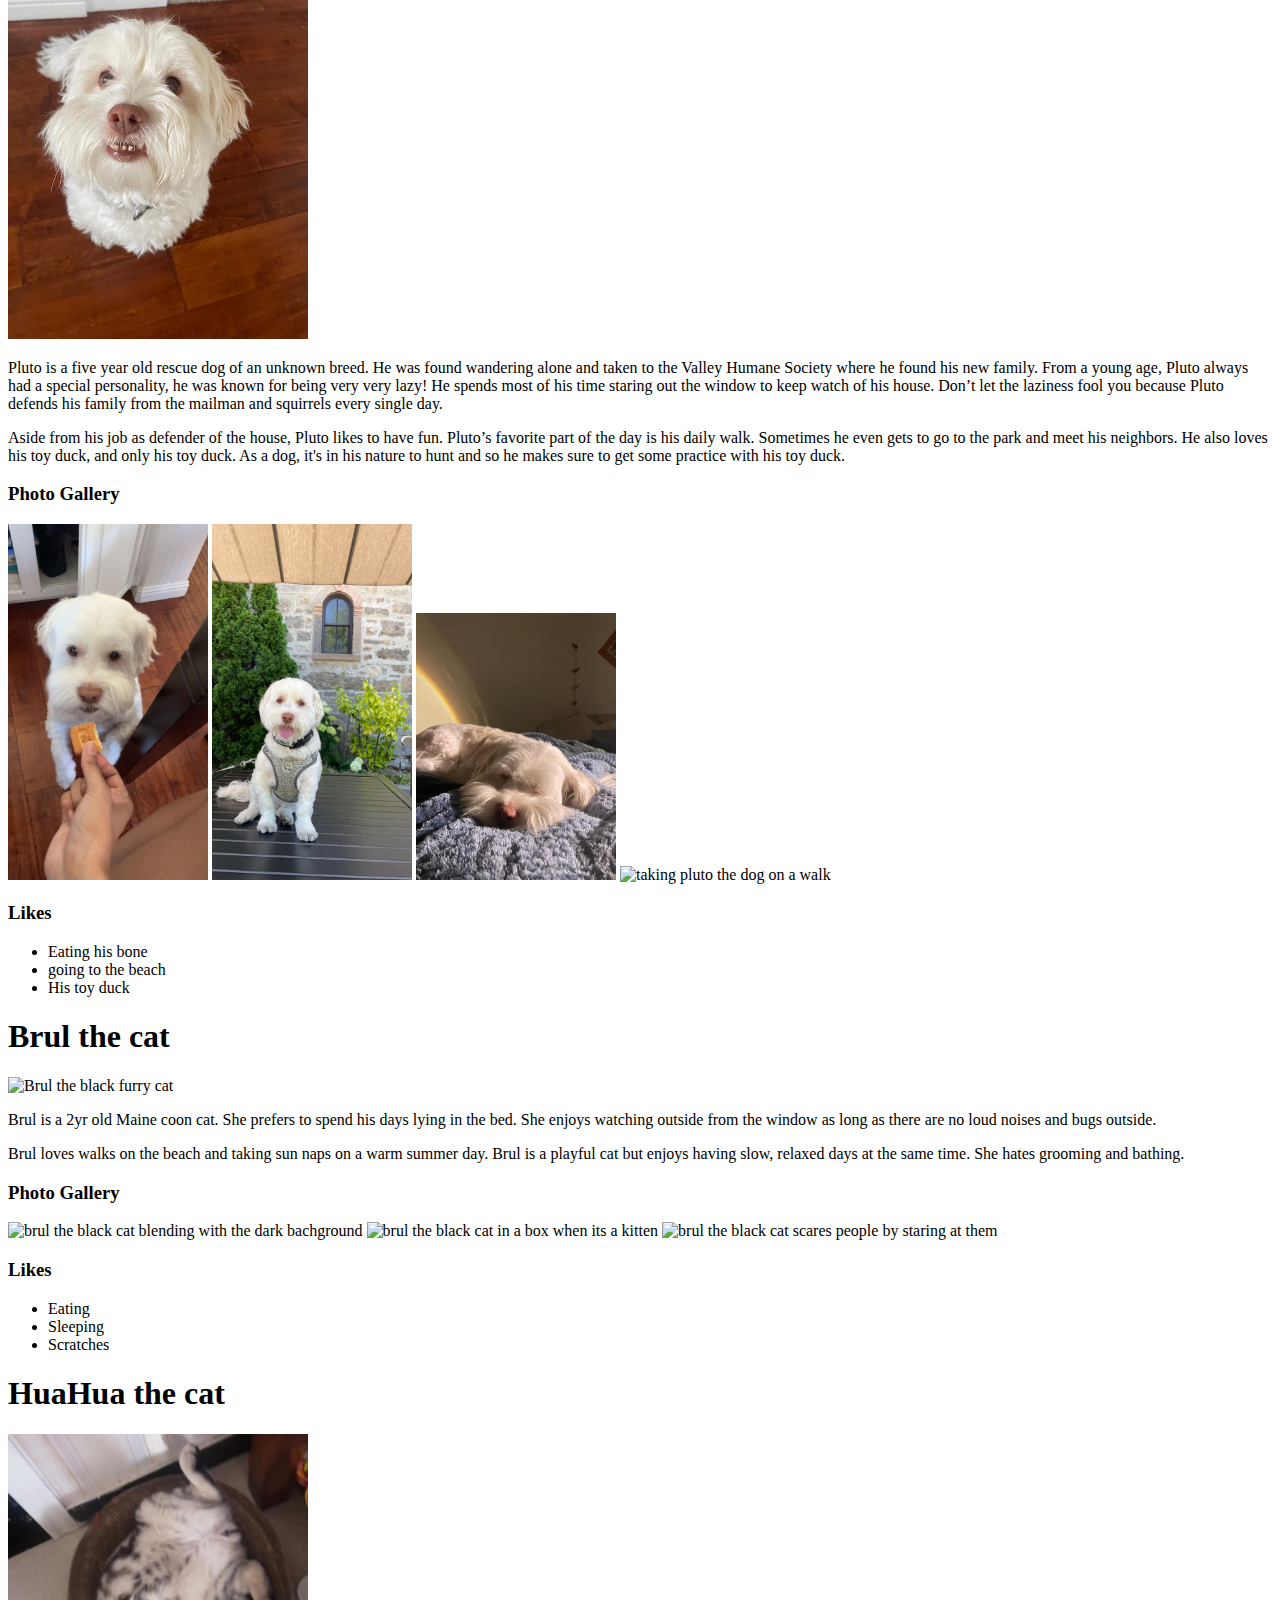
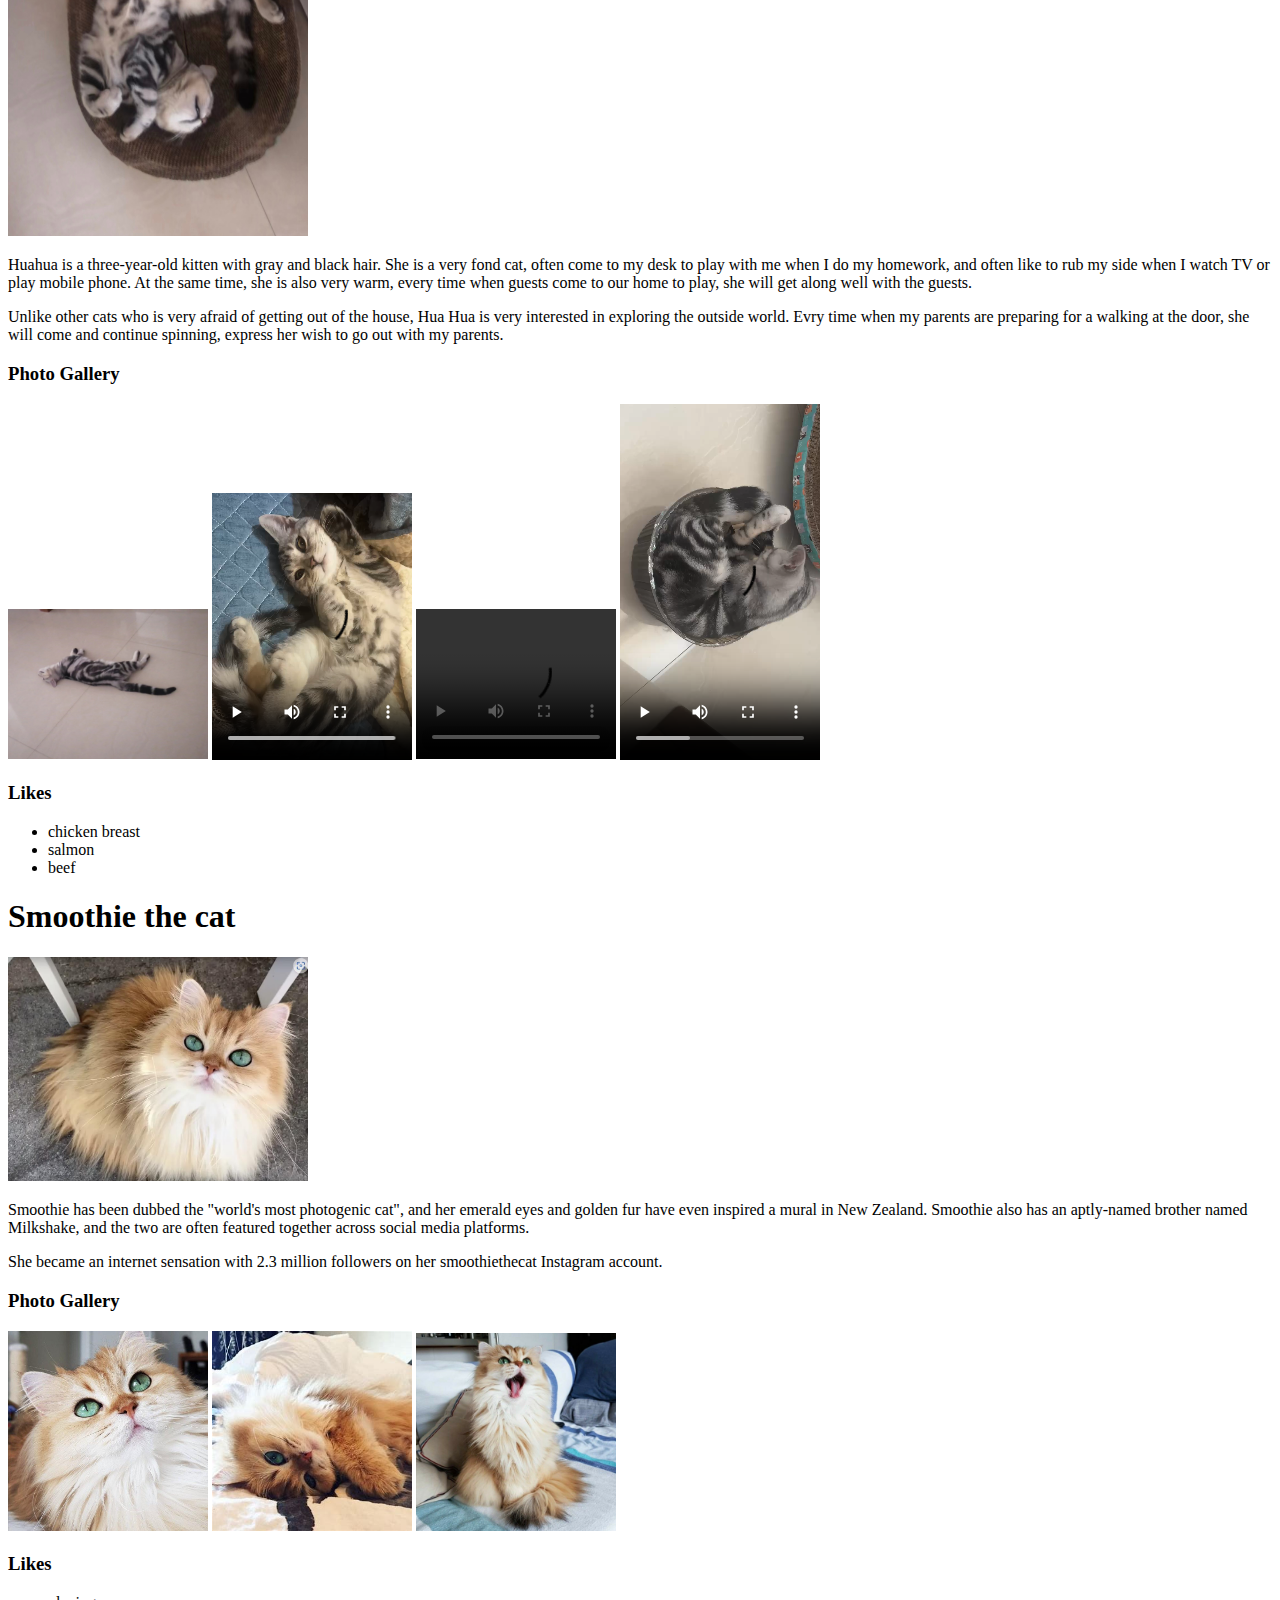
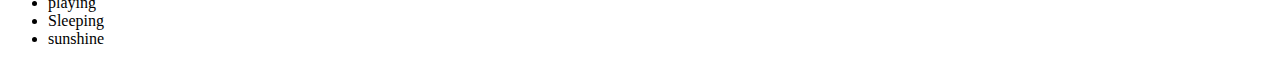
==== commit 5f42139c: "Add files via upload" ====
--- a/index.html
+++ b/index.html
@@ -34,7 +34,7 @@
             <h3>Photo Gallery</h3>
             <img src="images/bella_looking_back.jpg" width="200" alt="Picture of bella the cat standing with her head looking back">
             <img src="images/sleeping_bella.jpg" width="200" alt="Picture of Bella the cat taking a nap on the bed">
-            <img src="images/bella_pet.jpg" width="200" alt="Picture of Bella the cat looking at the camera as a kitten.">
+            <img src="images/Bella_pet.jpg" width="200" alt="Picture of Bella the cat looking at the camera as a kitten.">
             <img src="images/bella_as_a_kitten.jpg" width="200" alt="Picture of Bella the cat as a kitten.">
 
             <h3>Likes</h3>
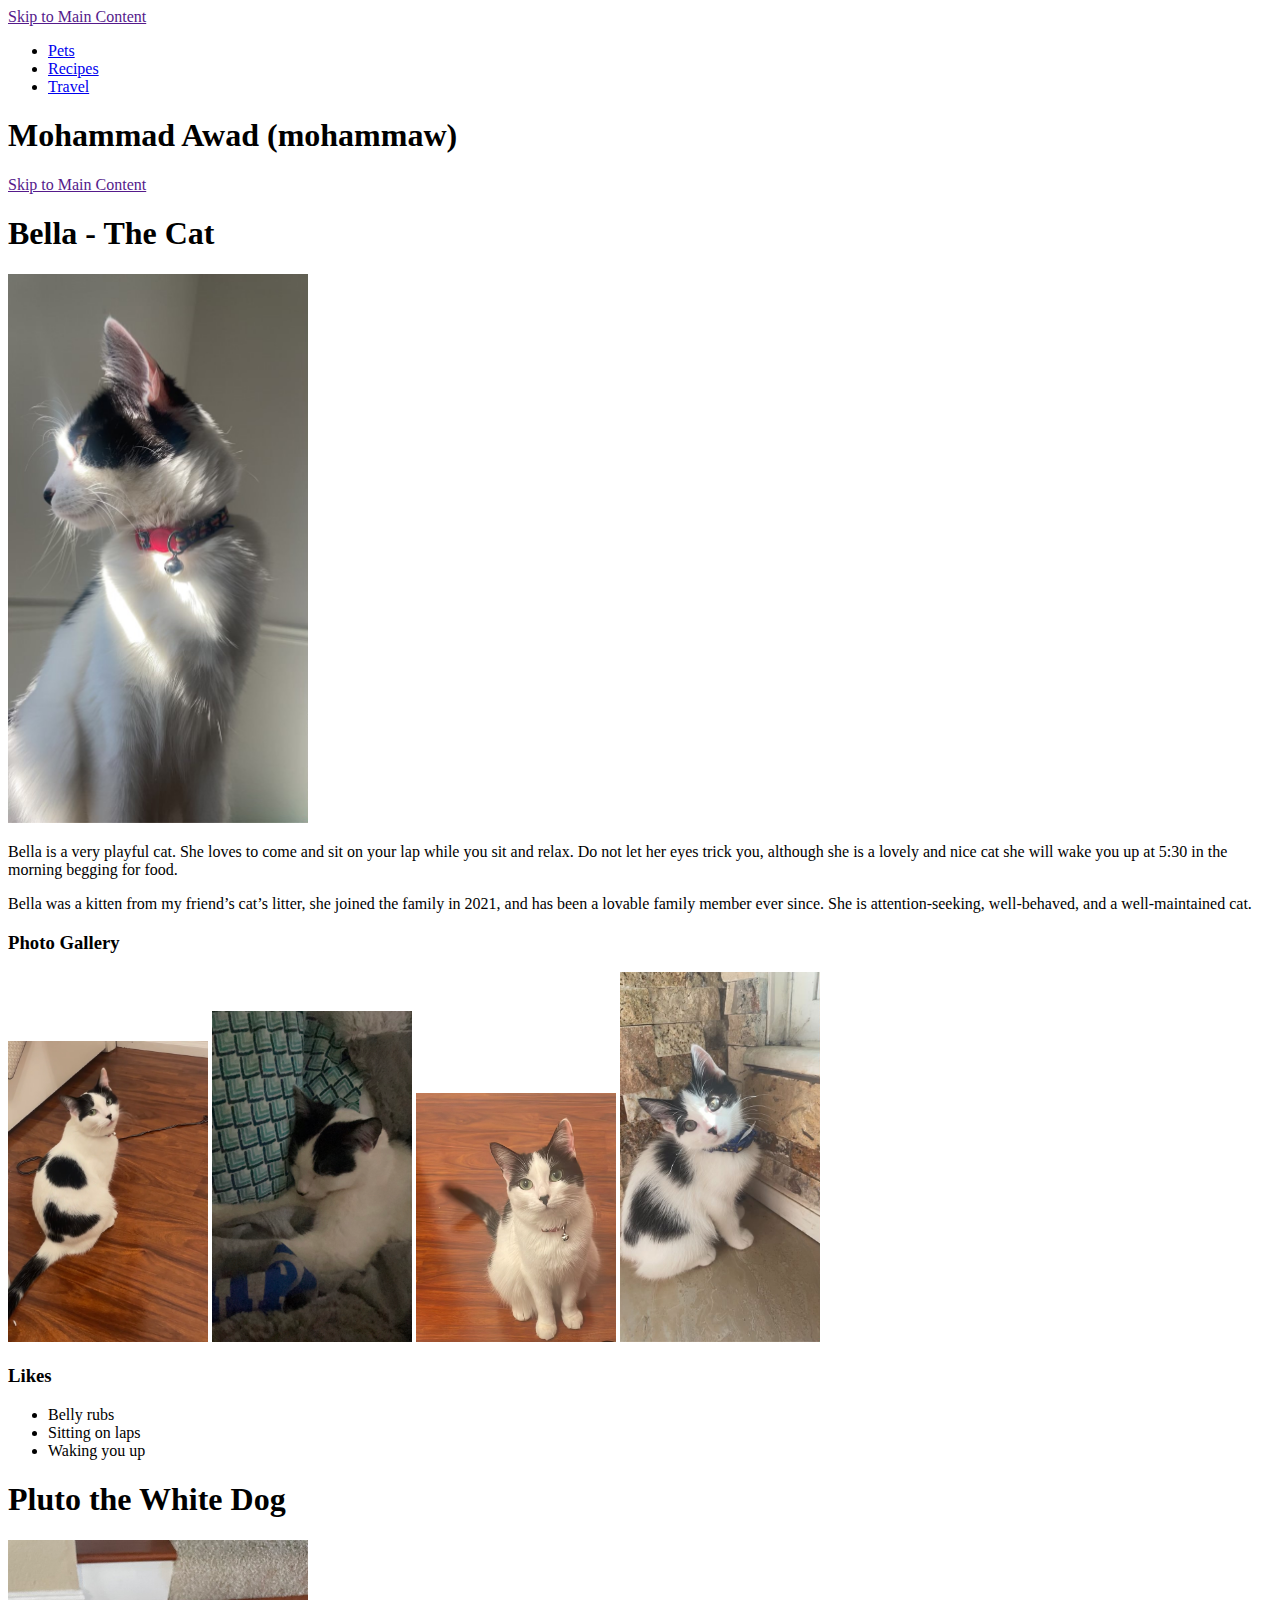
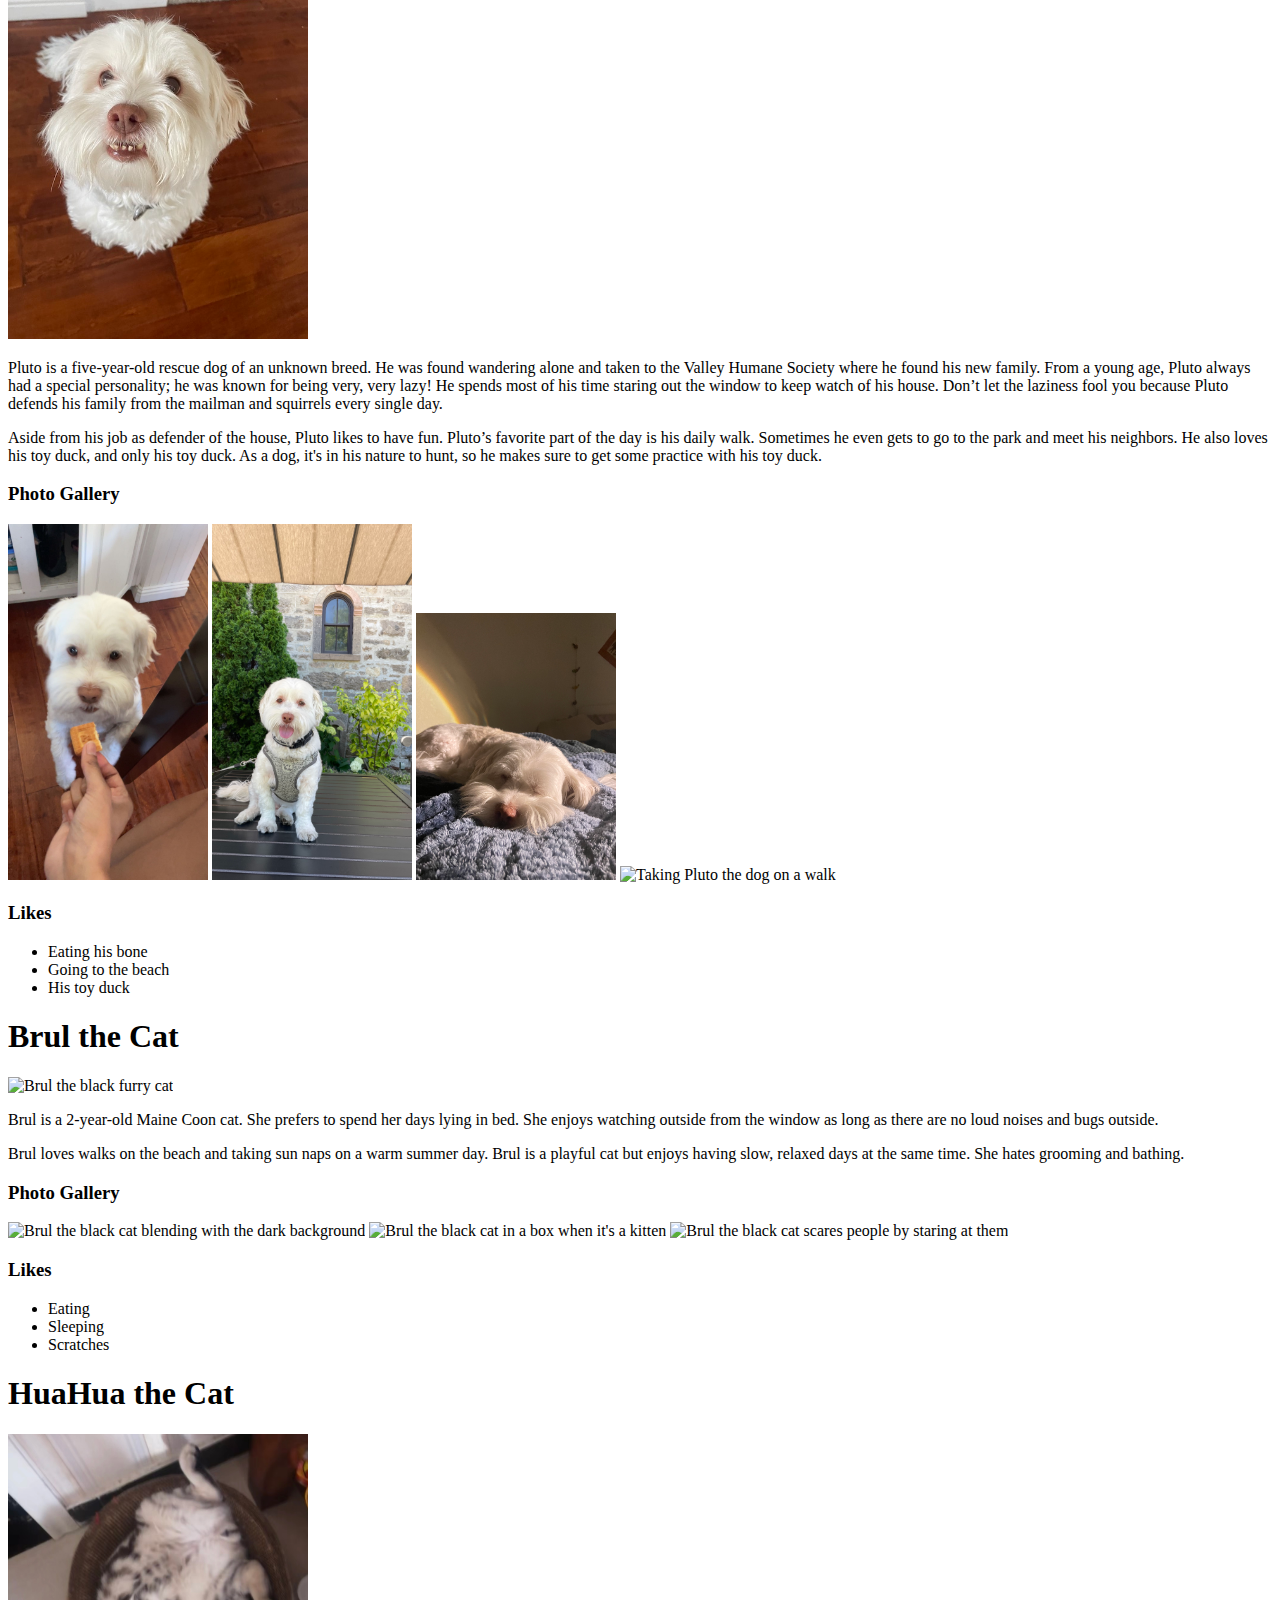
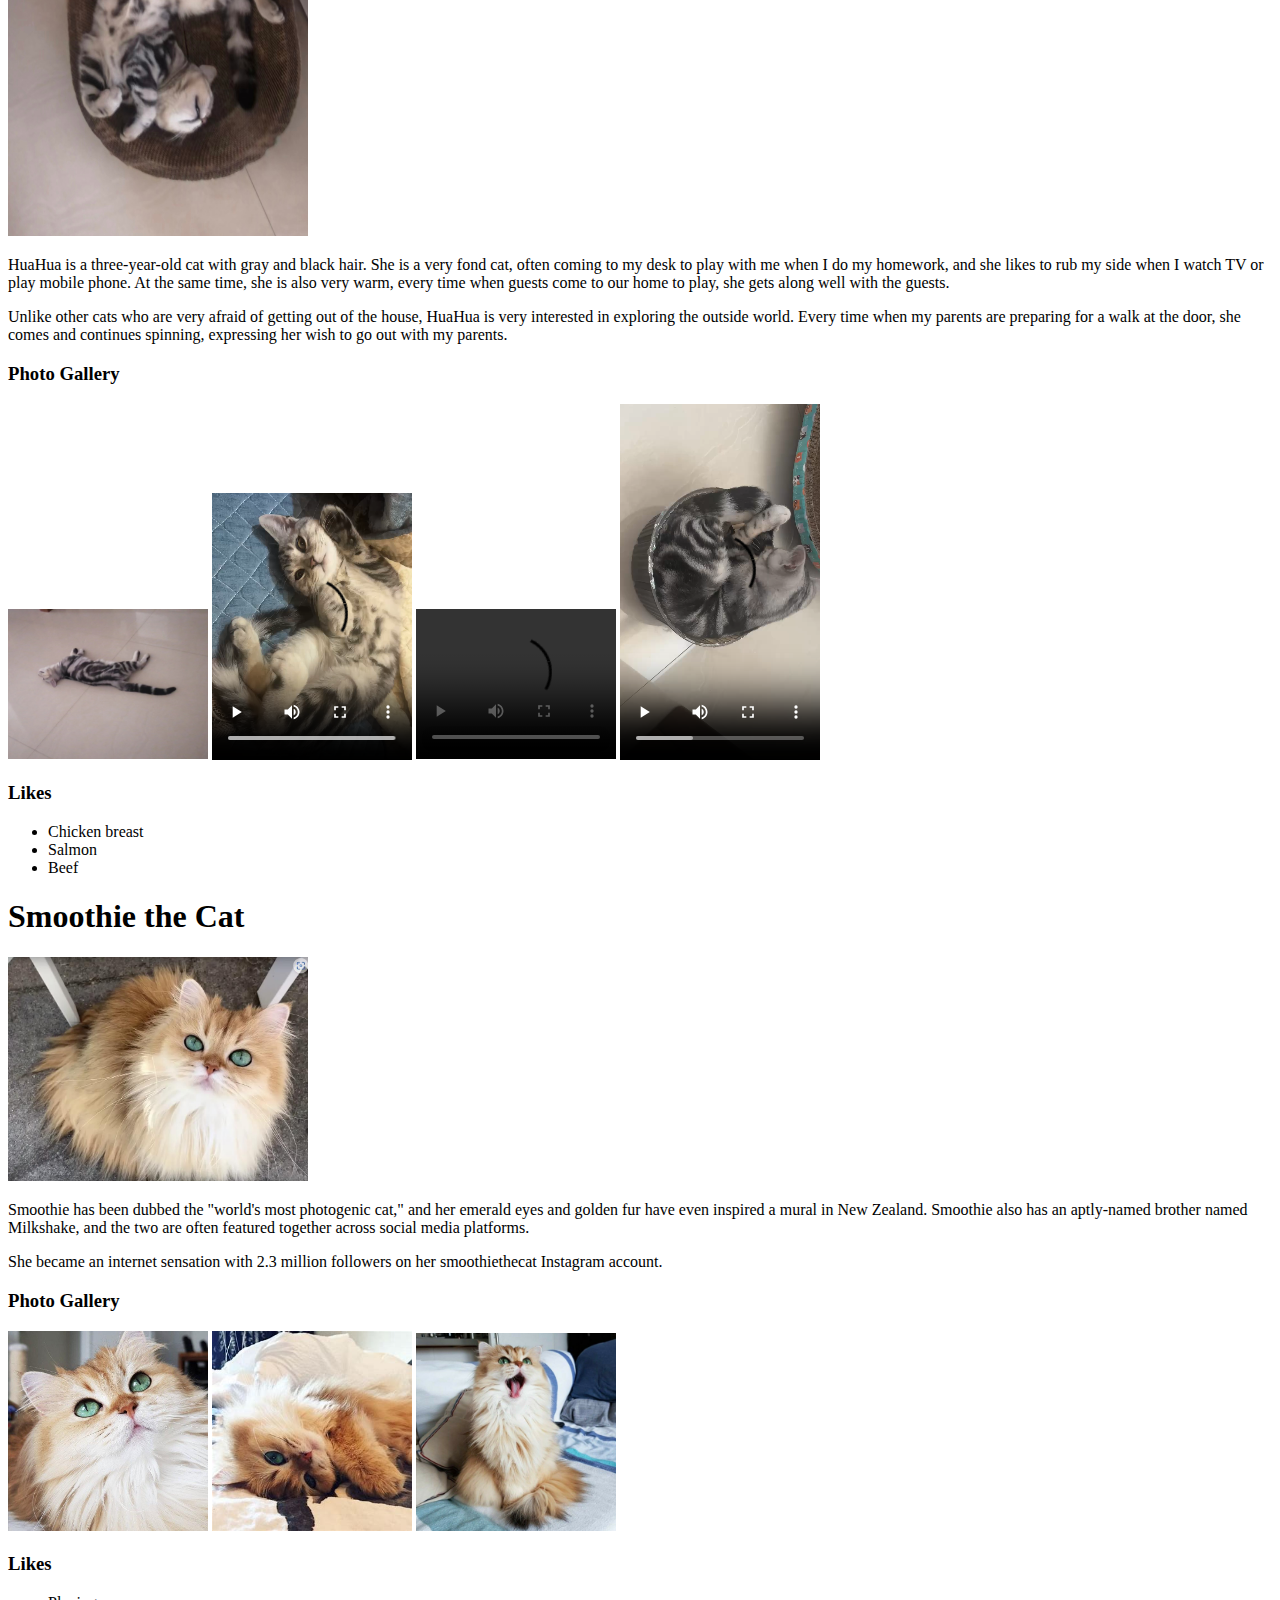
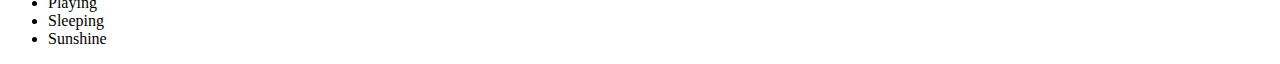
==== commit 12b1b601: "added css files and fixed html errors" ====
--- a/index.html
+++ b/index.html
@@ -8,19 +8,20 @@
     <link rel="stylesheet" href="css/style.css">
     <title>Pets</title>
 </head>
+
 <body>
-    <a href = "">Skip to Main Content</a>
+    <a href="">Skip to Main Content</a>
     <header>
-		<nav>
-			<ul>
-				<li class="active"><a href = "index.html" >Pets</a></li>
-				<li><a href = "recipes.html">Recipes</a></li>
-				<li><a href = "travel.html">Travel</a></li>
-			</ul>
-		</nav>
-		<!-- The h1 is a semantic tag that aids accessibility -->
+        <nav>
+            <ul>
+                <li class="active"><a href="index.html">Pets</a></li>
+                <li><a href="recipes.html">Recipes</a></li>
+                <li><a href="travel.html">Travel</a></li>
+            </ul>
+        </nav>
+        <!-- The h1 is a semantic tag that aids accessibility -->
         <h1>Mohammad Awad (mohammaw)</h1>
-	</header>
+    </header>
     <a href="">Skip to Main Content</a>
     <main>
         <div>
@@ -29,10 +30,10 @@
 
             <p>Bella is a very playful cat. She loves to come and sit on your lap while you sit and relax. Do not let her eyes trick you, although she is a lovely and nice cat she will wake you up at 5:30 in the morning begging for food.
             </p>
-            <P>Bella was a kitten from my friend’s cat’s litter, she joined the family in 2021, and has been a lovable family member ever since. She is attention seeking, good behaving, and a well maintained cat.
-            </P>
+            <p>Bella was a kitten from my friend’s cat’s litter, she joined the family in 2021, and has been a lovable family member ever since. She is attention-seeking, well-behaved, and a well-maintained cat.
+            </p>
             <h3>Photo Gallery</h3>
-            <img src="images/bella_looking_back.jpg" width="200" alt="Picture of bella the cat standing with her head looking back">
+            <img src="images/bella_looking_back.jpg" width="200" alt="Picture of Bella the cat standing with her head looking back">
             <img src="images/sleeping_bella.jpg" width="200" alt="Picture of Bella the cat taking a nap on the bed">
             <img src="images/Bella_pet.jpg" width="200" alt="Picture of Bella the cat looking at the camera as a kitten.">
             <img src="images/bella_as_a_kitten.jpg" width="200" alt="Picture of Bella the cat as a kitten.">
@@ -40,99 +41,99 @@
             <h3>Likes</h3>
             <ul>
                 <li>Belly rubs</li>
-                <li>Sit on laps</li>
-                <li>Wake you up</li>
+                <li>Sitting on laps</li>
+                <li>Waking you up</li>
             </ul>
         </div>
         <div>
-        <h1>Pluto the white dog</h1>
-            <img src="images/pluto.jpg" width="300" alt="white dog on wooden floor">
+            <h1>Pluto the White Dog</h1>
+            <img src="images/pluto.jpg" width="300" alt="White dog on wooden floor">
 
-            <p>Pluto is a five year old rescue dog of an unknown breed. He was found wandering alone and taken to the Valley Humane Society where he found his new family. From a young age, Pluto always had a special personality, he was known for being very very lazy! He spends most of his time staring out the window to keep watch of his house. Don’t let the laziness fool you because Pluto defends his family from the mailman and squirrels every single day.
+            <p>Pluto is a five-year-old rescue dog of an unknown breed. He was found wandering alone and taken to the Valley Humane Society where he found his new family. From a young age, Pluto always had a special personality; he was known for being very, very lazy! He spends most of his time staring out the window to keep watch of his house. Don’t let the laziness fool you because Pluto defends his family from the mailman and squirrels every single day.
             </p>
-            <P>Aside from his job as defender of the house, Pluto likes to have fun. Pluto’s favorite part of the day is his daily walk. Sometimes he even gets to go to the park and meet his neighbors. He also loves his toy duck, and only his toy duck. As a dog, it's in his nature to hunt and so he makes sure to get some practice with his toy duck.
-            </P>
+            <p>Aside from his job as defender of the house, Pluto likes to have fun. Pluto’s favorite part of the day is his daily walk. Sometimes he even gets to go to the park and meet his neighbors. He also loves his toy duck, and only his toy duck. As a dog, it's in his nature to hunt, so he makes sure to get some practice with his toy duck.
+            </p>
             <h3>Photo Gallery</h3>
-            <img src="images/pluto_cookie.JPG" width="200" alt="luring the white dog with a piece of a cookie">
-            <img src="images/pluto_sitting.jpg" width="200"
-                alt="pluto the dog sitting on a black wooden table">
-            <img src="images/pluto_sleeping.jpg" width="200" alt="pluto the white dog sleeping on a warm blanket with a rainbow behind him">
-            <img src="images/pluto_walk.jpg" width="200" alt="taking pluto the dog on a walk">
+            <img src="images/pluto_cookie.JPG" width="200" alt="Luring the white dog with a piece of a cookie">
+            <img src="images/pluto_sitting.jpg" width="200" alt="Pluto the dog sitting on a black wooden table">
+            <img src="images/pluto_sleeping.jpg" width="200" alt="Pluto the white dog sleeping on a warm blanket with a rainbow behind him">
+            <img src="images/pluto_walk.jpg" width="200" alt="Taking Pluto the dog on a walk">
 
             <h3>Likes</h3>
             <ul>
-                <li>Eating his bone </li>
-                <li>going to the beach </li>
+                <li>Eating his bone</li>
+                <li>Going to the beach</li>
                 <li>His toy duck</li>
-            </div>
+            </ul>
+        </div>
         <div>
-            <h1>Brul the cat </h1>
+            <h1>Brul the Cat</h1>
             <img src="images/Brul1.jpg" width="300" alt="Brul the black furry cat">
-            <p>Brul is a 2yr old Maine coon cat. She prefers to spend his days lying in the bed. She enjoys watching outside from the window as long as there are no loud noises and bugs outside.
+            <p>Brul is a 2-year-old Maine Coon cat. She prefers to spend her days lying in bed. She enjoys watching outside from the window as long as there are no loud noises and bugs outside.
             </p>
-            <P>Brul loves walks on the beach and taking sun naps on a warm summer day. Brul is a playful cat but enjoys having slow, relaxed days at the same time. She hates grooming and bathing.
-            </P>
+            <p>Brul loves walks on the beach and taking sun naps on a warm summer day. Brul is a playful cat but enjoys having slow, relaxed days at the same time. She hates grooming and bathing.
+            </p>
             <h3>Photo Gallery</h3>
-            <img src="images/Brul3.jpg" width="200" alt="brul the black cat blending with the dark bachground">
-            <img src="images/Brul4.png" width="200" alt="brul the black cat in a box when its a kitten">
-            <img src="images/Brul2.jpg" width="200" alt="brul the black cat scares people by staring at them">
-            <!-- <img src="images/Brul_onshelf.jpg" width="200" alt="brul the cat's favourite place is on the cat shelve"> -->
+            <img src="images/Brul3.jpg" width="200" alt="Brul the black cat blending with the dark background">
+            <img src="images/Brul4.png" width="200" alt="Brul the black cat in a box when it's a kitten">
+            <img src="images/Brul2.jpg" width="200" alt="Brul the black cat scares people by staring at them">
 
             <h3>Likes</h3>
             <ul>
                 <li>Eating</li>
-                <li>Sleeping </li>
+                <li>Sleeping</li>
                 <li>Scratches</li>
-            </div>
+            </ul>
+        </div>
         <div>
-            <h1>HuaHua the cat </h1>
-            <img src="images/Hua_Hua_in_bed.jpg" width="300" alt="Brul the black furry cat">
-            <p>Huahua is a three-year-old kitten with gray and black hair. She is a very fond cat, often come to my desk to play with me when I do my homework, and often like to rub my side when I watch TV or play mobile phone. At the same time, she is also very warm, every time when guests come to our home to play, she will get along well with the guests.
-
+            <h1>HuaHua the Cat</h1>
+            <img src="images/Hua_Hua_in_bed.jpg" width="300" alt="HuaHua the gray and black cat">
+            <p>HuaHua is a three-year-old cat with gray and black hair. She is a very fond cat, often coming to my desk to play with me when I do my homework, and she likes to rub my side when I watch TV or play mobile phone. At the same time, she is also very warm, every time when guests come to our home to play, she gets along well with the guests.
             </p>
-            <P>Unlike other cats who is very afraid of getting out of the house, Hua Hua is very interested in exploring the outside world. Evry time when my parents are preparing for a walking at the door, she will come and continue spinning, express her wish to go out with my parents. 
-            </P>
+            <p>Unlike other cats who are very afraid of getting out of the house, HuaHua is very interested in exploring the outside world. Every time when my parents are preparing for a walk at the door, she comes and continues spinning, expressing her wish to go out with my parents.
+            </p>
             <h3>Photo Gallery</h3>
-            <img src="images/Hua_Hua_lying_on_the_ground.jpg" width="200" alt="huahua laying on the ground and seeks attention">
-            <video width="200"  controls>
-                <source src="images/Hua_Hua_coquetry.mp4">
-                Your browser does not support the video tag.  This is a video of huahua the cat streched.
+            <img src="images/Hua_Hua_lying_on_the_ground.jpg" width="200" alt="HuaHua laying on the ground and seeking attention">
+            <video width="200" controls>
+                <source src="images/Hua_Hua_coquetry.mp4" type="video/mp4">
+                Your browser does not support the video tag. This is a video of HuaHua the cat stretched.
             </video>
-            <video width="200"  controls>
-                <source src="images/Hua_Hua_staring_you.mp4">
-                 Your browser does not support the video tag.  This is a video of huahua the cat scares people by staring at them.
+            <video width="200" controls>
+                <source src="images/Hua_Hua_staring_you.mp4" type="video/mp4">
+                Your browser does not support the video tag. This is a video of HuaHua the cat scaring people by staring at them.
             </video>
-            <video width="200"  controls>
-                <source src="images/Hua_Hua_curling_up.mp4">
-                Your browser does not support the video tag.  This is a video of huahua the cat curling up and being cute.
+            <video width="200" controls>
+                <source src="images/Hua_Hua_curling_up.mp4" type="video/mp4">
+                Your browser does not support the video tag. This is a video of HuaHua the cat curling up and being cute.
             </video>
 
             <h3>Likes</h3>
             <ul>
-                <li>chicken breast</li>
-                <li>salmon </li>
-                <li>beef</li>
+                <li>Chicken breast</li>
+                <li>Salmon</li>
+                <li>Beef</li>
+            </ul>
         </div>
         <div>
-            <h1>Smoothie the cat </h1>
-            <img src="images/Smoothie_staring.jpg" width="300" alt="smoothie the Long-hair beautiful, orange tabby cat">
-            <p>Smoothie has been dubbed the "world's most photogenic cat", and her emerald eyes and golden fur have even inspired a mural in New Zealand. Smoothie also has an aptly-named brother named Milkshake, and the two are often featured together across social media platforms.
+            <h1>Smoothie the Cat</h1>
+            <img src="images/Smoothie_staring.jpg" width="300" alt="Smoothie the Long-hair beautiful, orange tabby cat">
+            <p>Smoothie has been dubbed the "world's most photogenic cat," and her emerald eyes and golden fur have even inspired a mural in New Zealand. Smoothie also has an aptly-named brother named Milkshake, and the two are often featured together across social media platforms.
             </p>
-            <P>She became an internet sensation with 2.3 million followers on her smoothiethecat Instagram account.
-            </P>
+            <p>She became an internet sensation with 2.3 million followers on her smoothiethecat Instagram account.
+            </p>
             <h3>Photo Gallery</h3>
             <img src="images/Smoothie_curious.jpg" width="200" alt="Smoothie is curious about the world">
-            <img src="images/Smoothie_lying.jpg" width="200" alt="smoothie the cat lying on floor">
-            <img src="images/Smoothie_yawn.jpg" width="200" alt="smoothie the cat yawning">
-            <!-- <img src="images/Smoothie-the-Cat-Instagram-zoom.jpg" width="200" alt="smoothie the cat sitting on the wooden floor and being really cute"> -->
+            <img src="images/Smoothie_lying.jpg" width="200" alt="Smoothie the cat lying on the floor">
+            <img src="images/Smoothie_yawn.jpg" width="200" alt="Smoothie the cat yawning">
 
             <h3>Likes</h3>
             <ul>
-                <li>playing</li>
+                <li>Playing</li>
                 <li>Sleeping</li>
-                <li>sunshine</li>
-            </div>
+                <li>Sunshine</li>
+            </ul>
+        </div>
     </main>
 </body>
 
-</html>+</html>
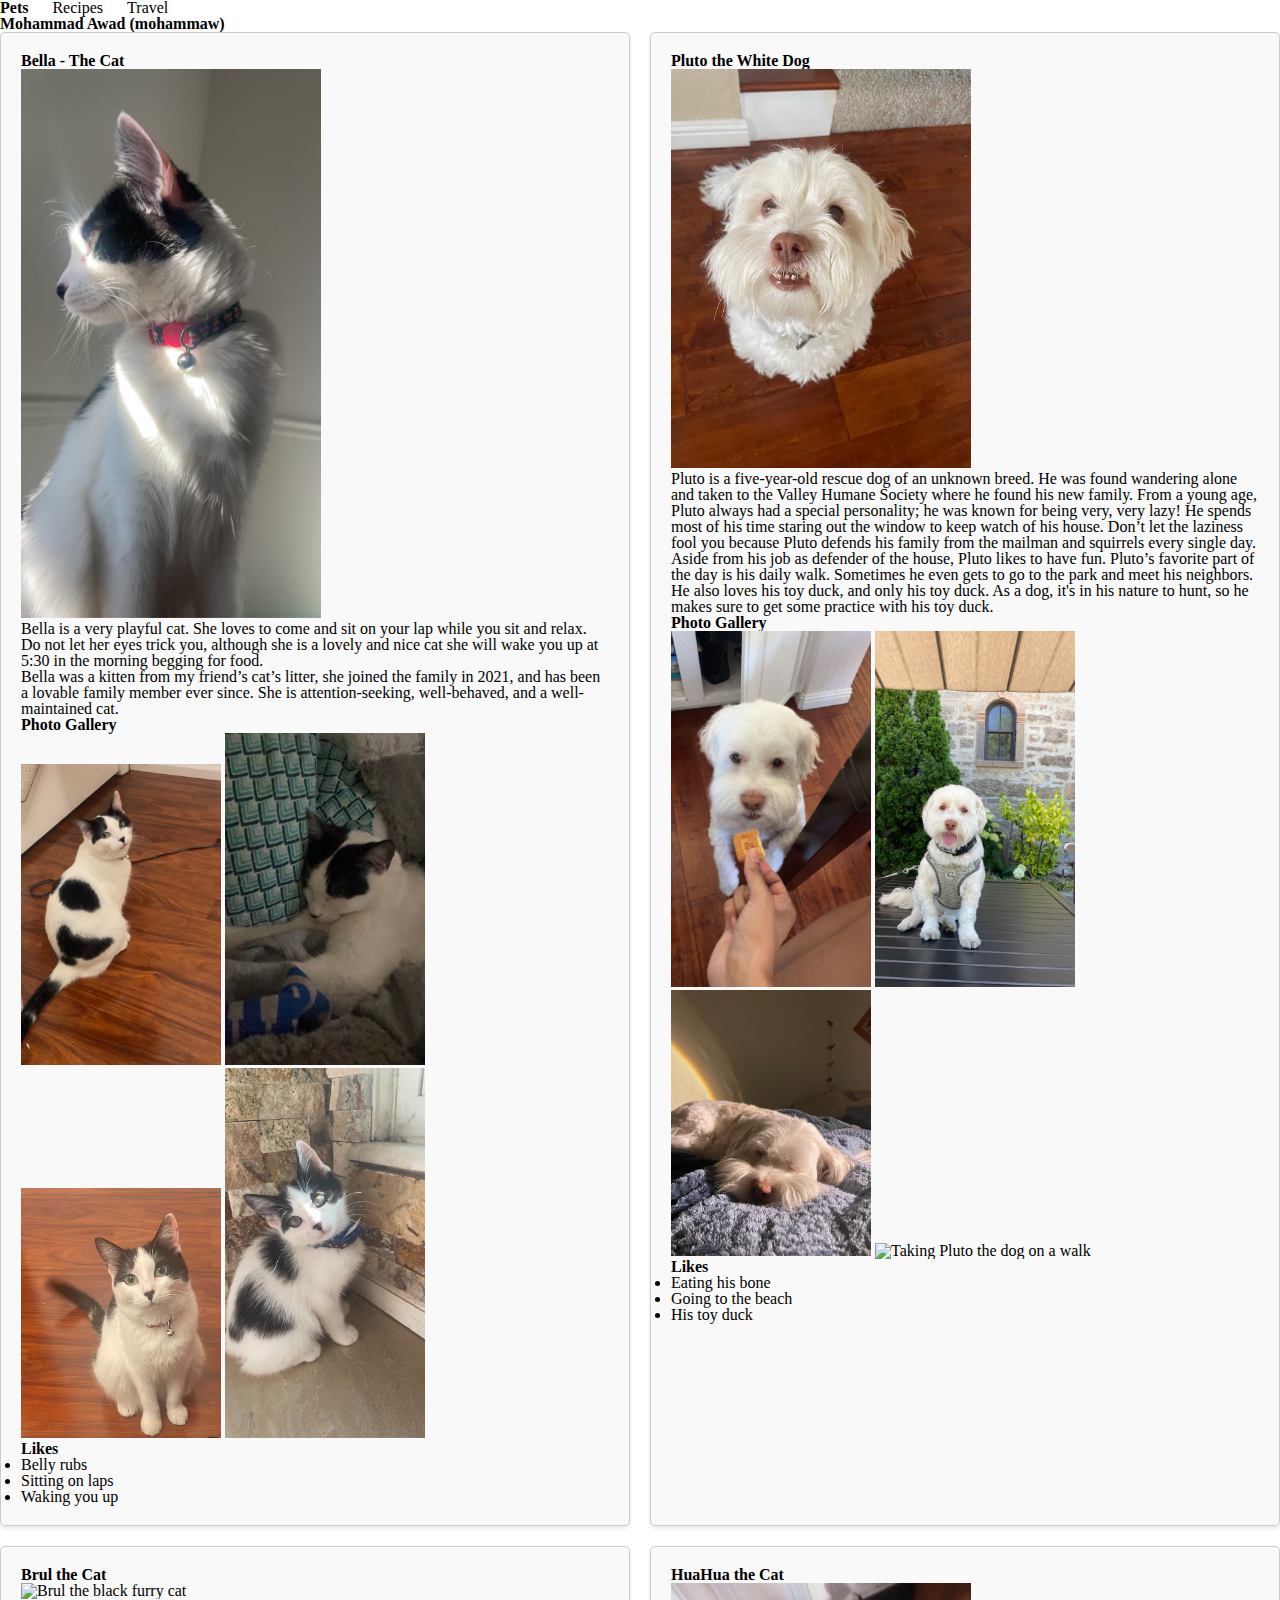
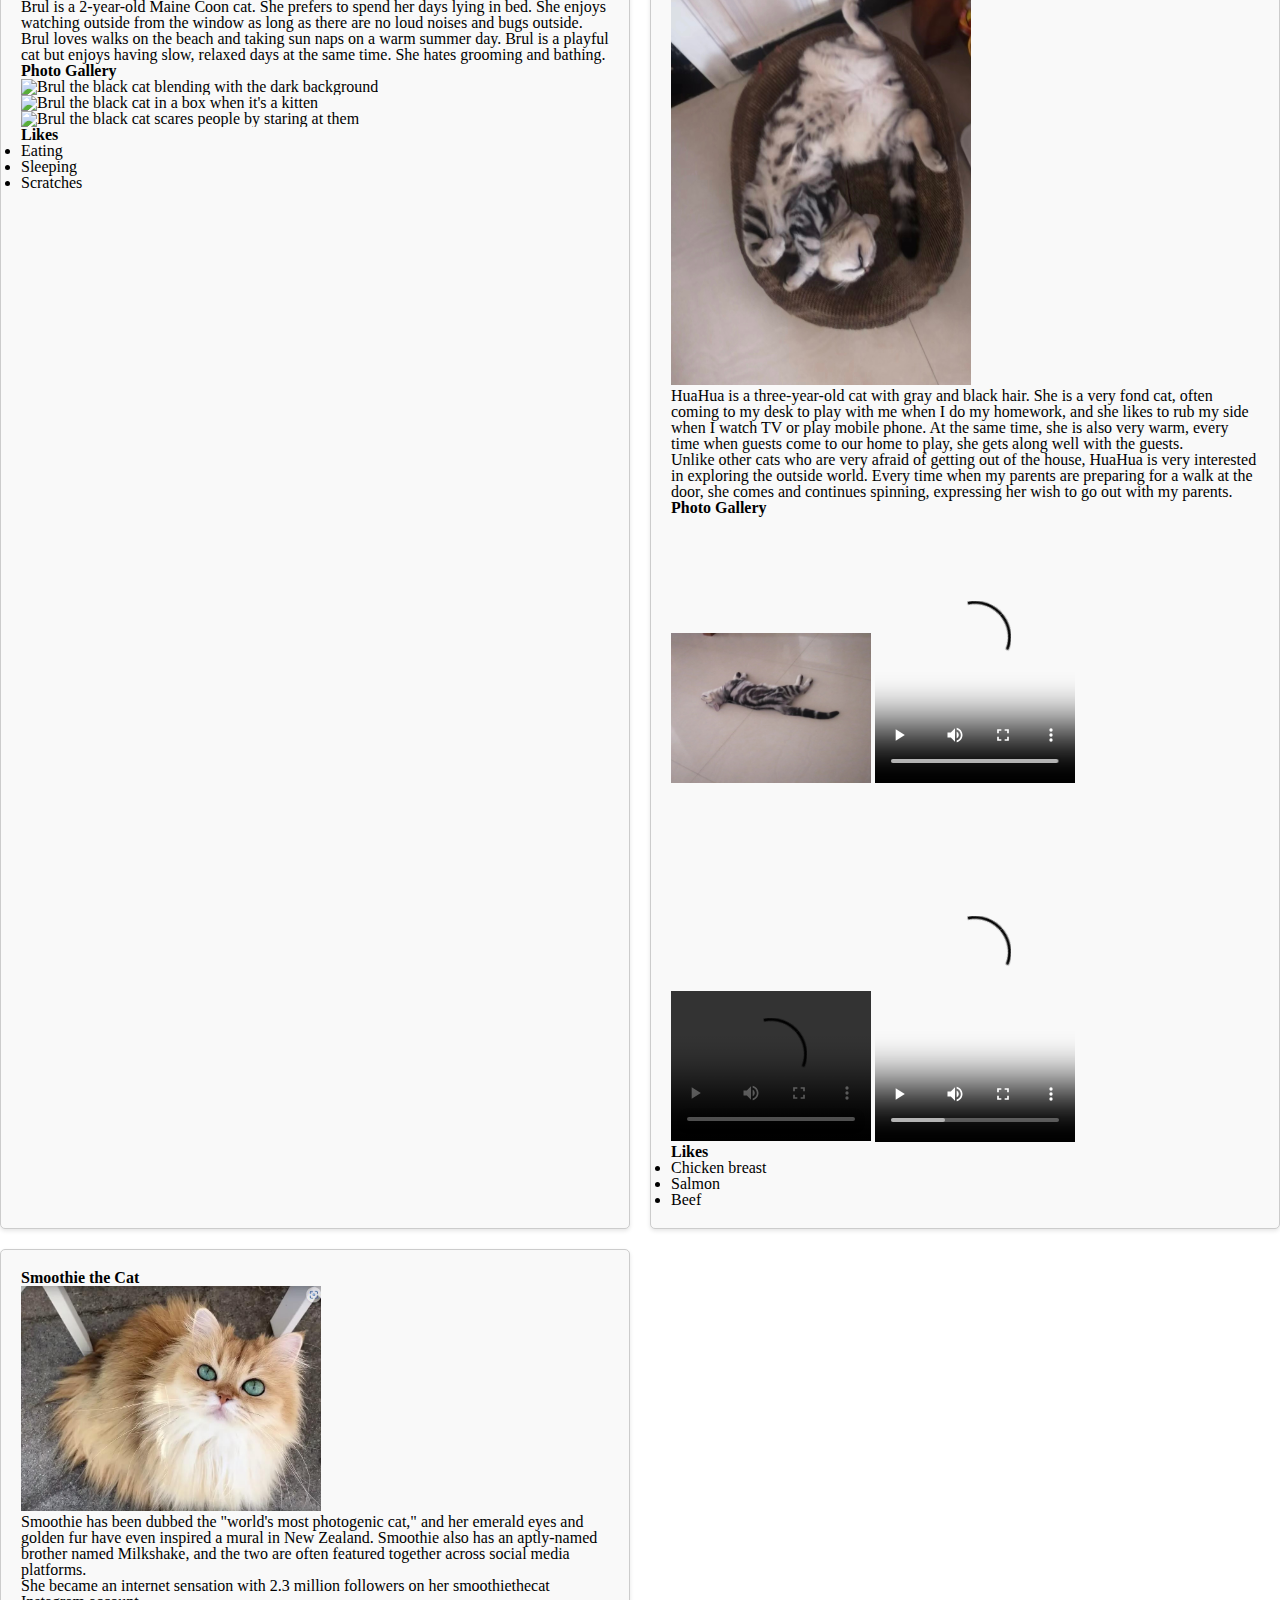
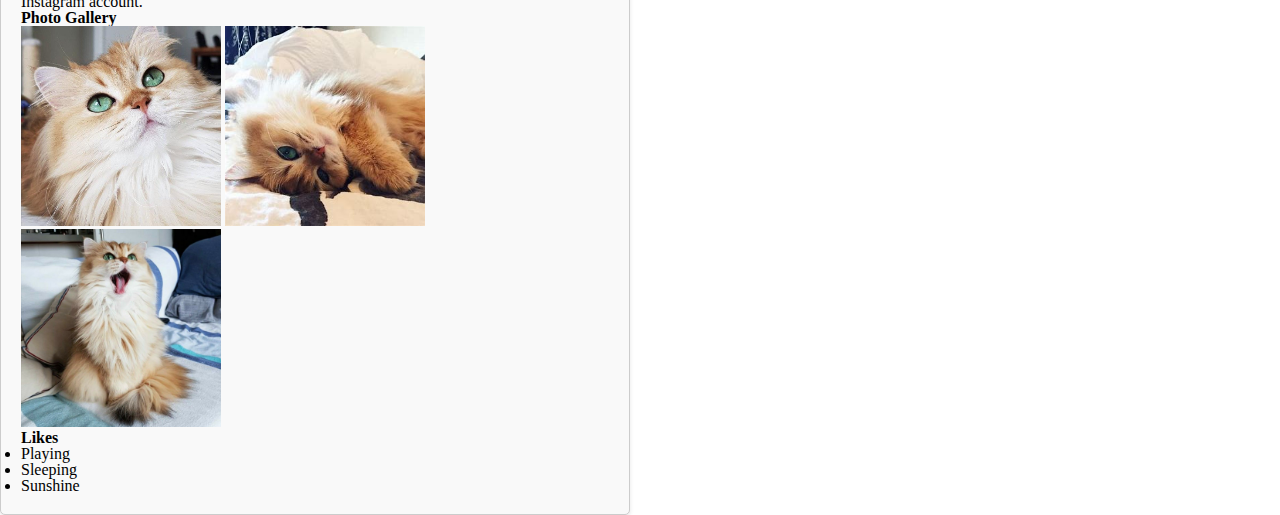
==== commit 7c0fac7f: "Add files via upload" ====
--- a/index.html
+++ b/index.html
@@ -4,26 +4,25 @@
 <head>
     <meta charset="UTF-8">
     <meta name="viewport" content="width=device-width, initial-scale=1.0">
-    <link rel="stylesheet" href="css/reset.css">
+    <link rel="stylesheet" href="css/html5reset.css">
     <link rel="stylesheet" href="css/style.css">
     <title>Pets</title>
 </head>
 
 <body>
-    <a href="">Skip to Main Content</a>
     <header>
         <nav>
             <ul>
                 <li class="active"><a href="index.html">Pets</a></li>
                 <li><a href="recipes.html">Recipes</a></li>
-                <li><a href="travel.html">Travel</a></li>
+                <li><a href="travel.html">Travel</a></li>   
             </ul>
         </nav>
         <!-- The h1 is a semantic tag that aids accessibility -->
         <h1>Mohammad Awad (mohammaw)</h1>
     </header>
-    <a href="">Skip to Main Content</a>
-    <main>
+    <a href="#main-content" class="skip-to-content">Skip to Main Content</a>    
+    <main id="main-content" class="grid-layout">
         <div>
             <h1>Bella - The Cat</h1>
             <img src="images/Bella_main.jpg" width="300" alt="Bella the white and black cat.">
--- a/css/style.css
+++ b/css/style.css
@@ -0,0 +1,42 @@
+nav ul {
+    list-style-type: none;
+    margin: 0;
+    padding: 0;
+}
+
+nav ul li {
+    display: inline;
+    margin-right: 20px;
+}
+
+nav ul li a {
+    text-decoration: none;
+    color: #000;
+}
+
+nav ul li.active a {
+    font-weight: bold;
+}
+
+a.skip-to-content {
+    display: none;
+}
+
+a.skip-to-content:focus {
+    display: inline;
+}
+
+.grid-layout {
+    display: grid;
+    grid-template-columns: 1fr 1fr;
+    grid-gap: 20px;
+}
+
+/* Style the individual grid items (content sections) */
+.grid-layout > div {
+    padding: 20px;
+    border: 1px solid #ccc;
+    background-color: #f9f9f9;
+    border-radius: 5px;
+    box-shadow: 0 2px 4px rgba(0, 0, 0, 0.1);
+}
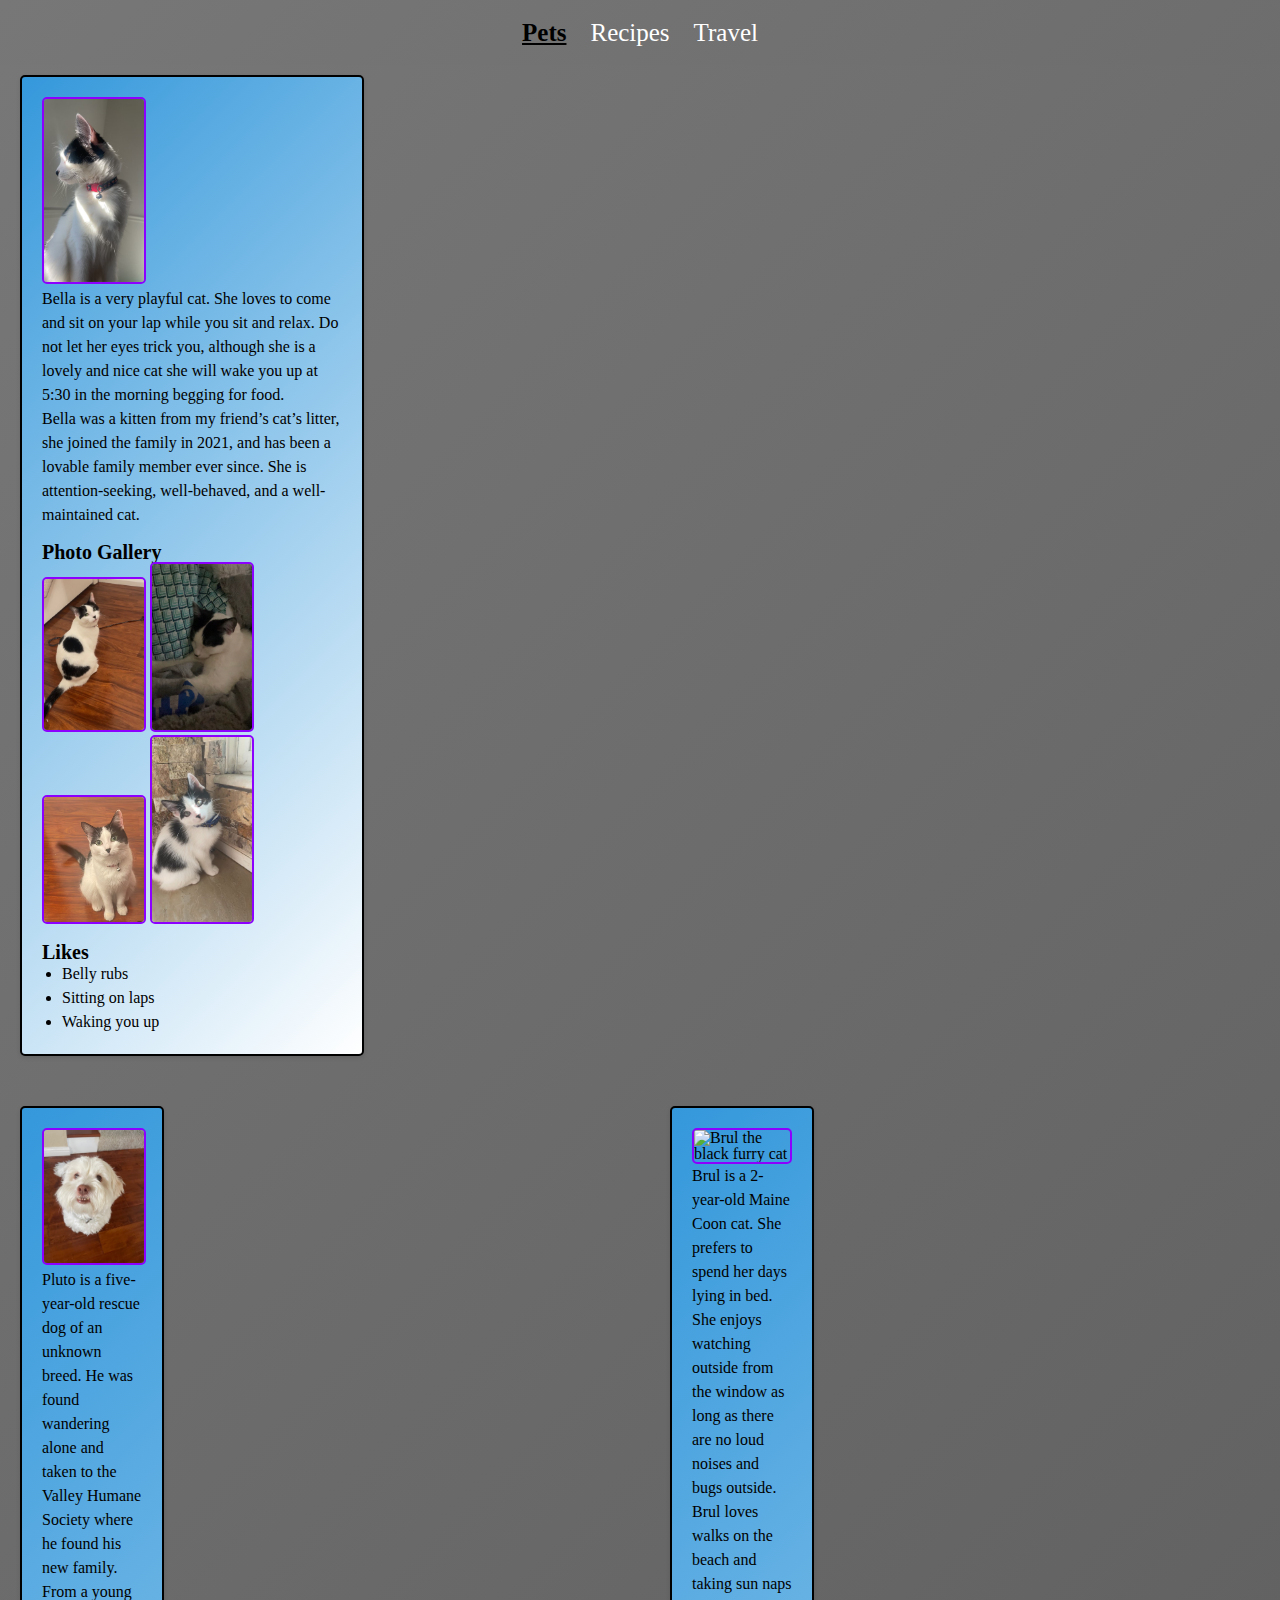
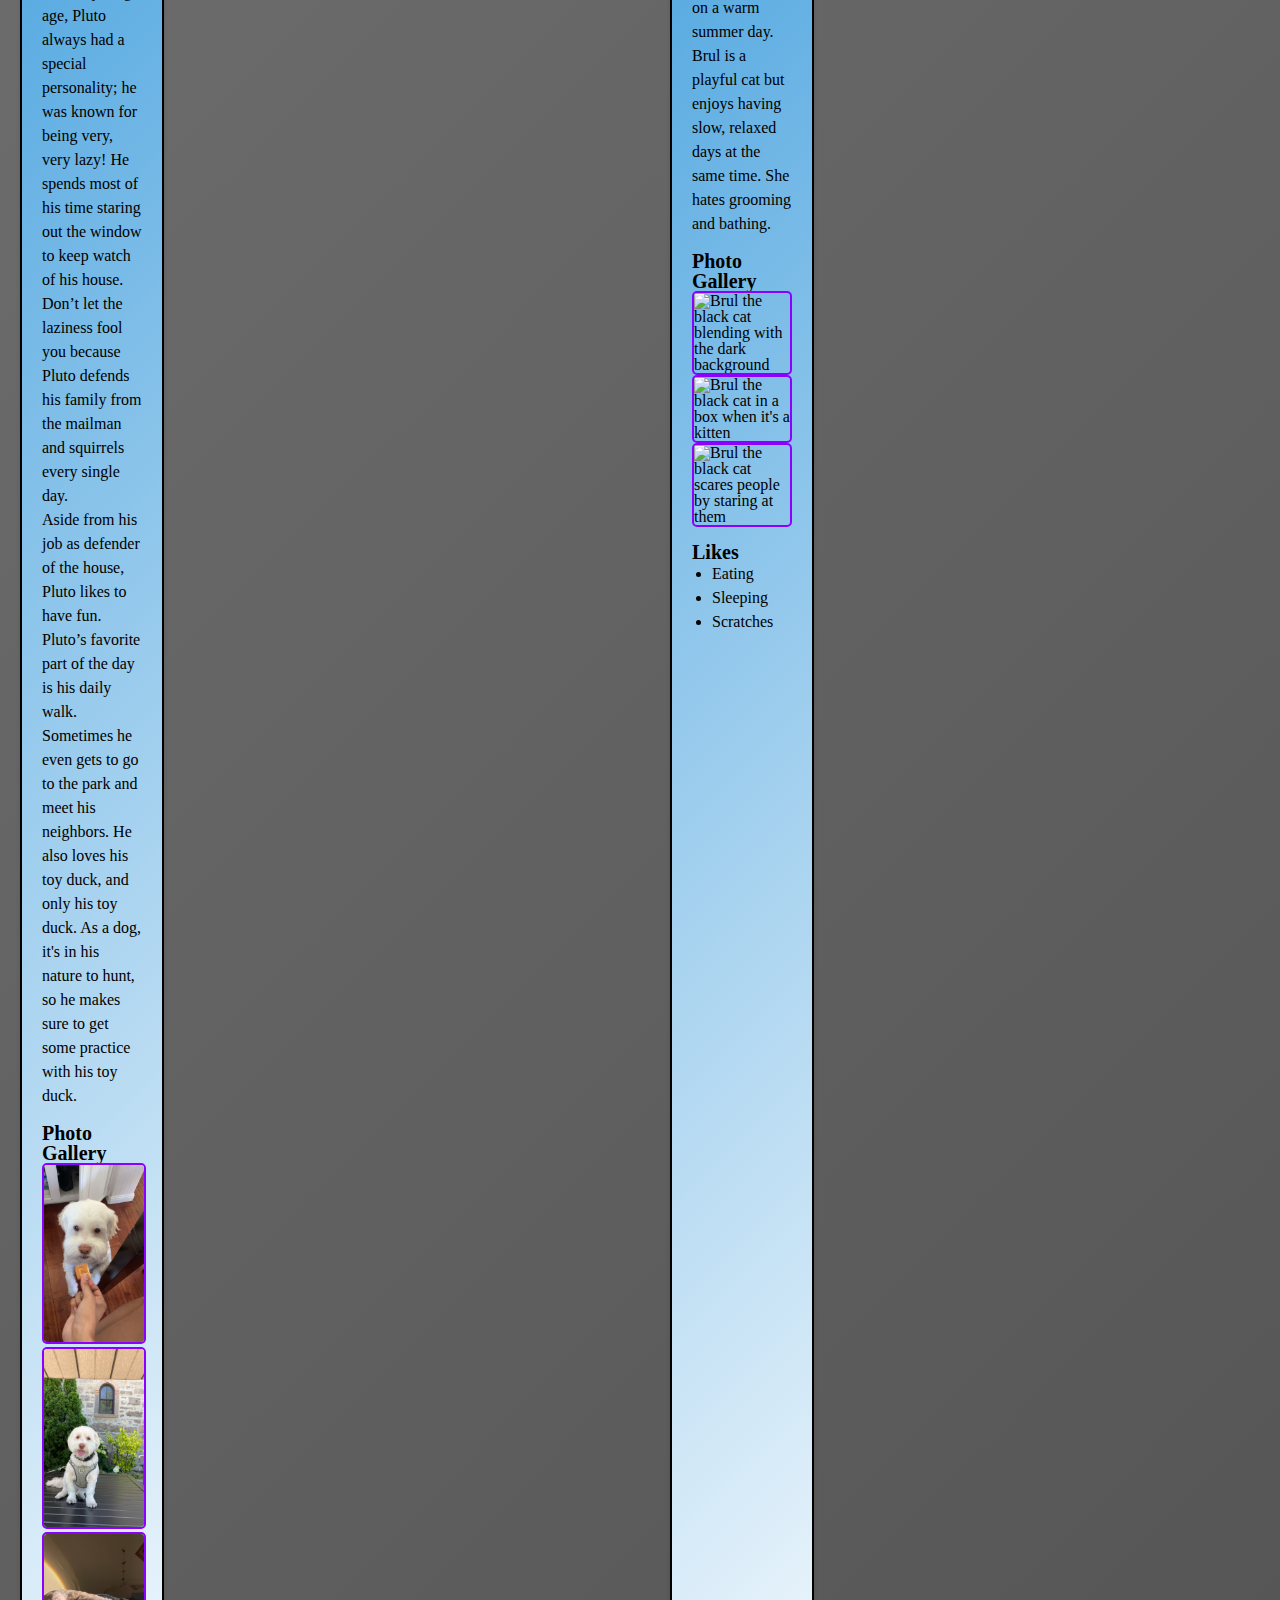
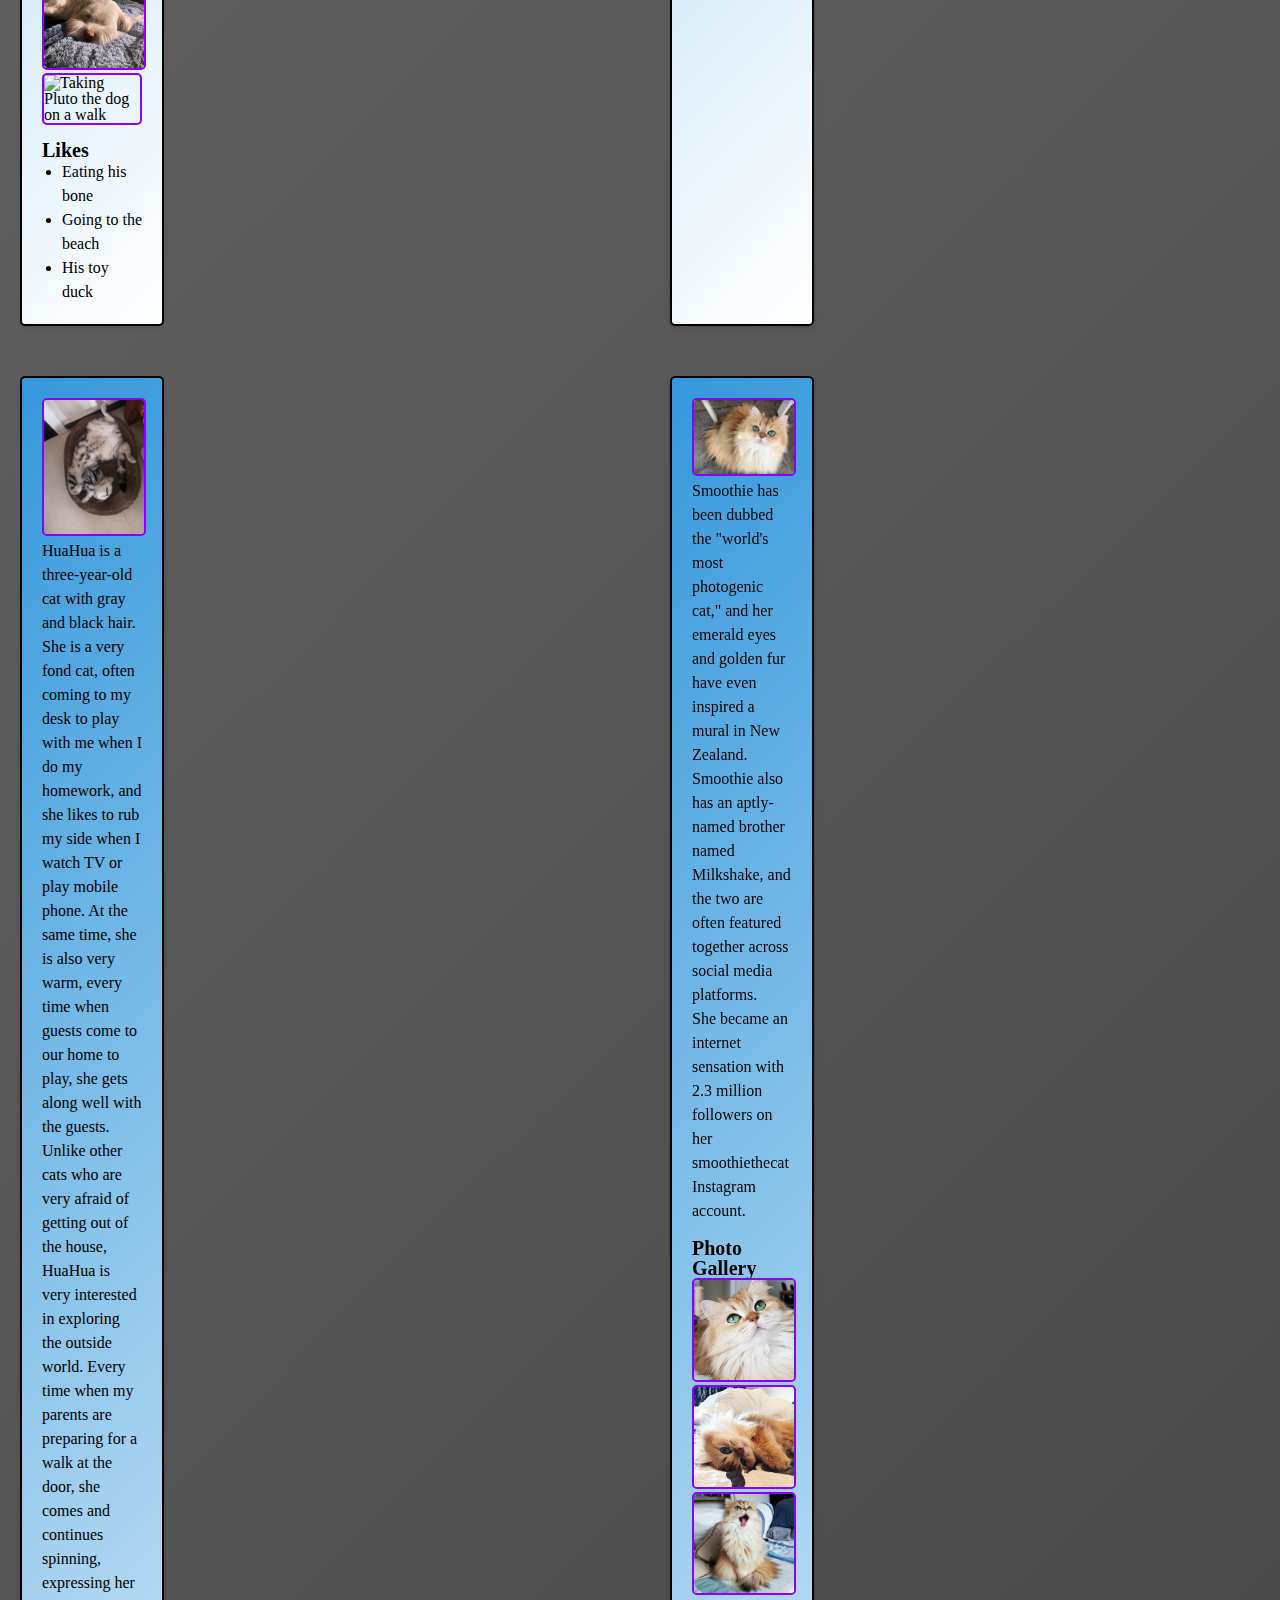
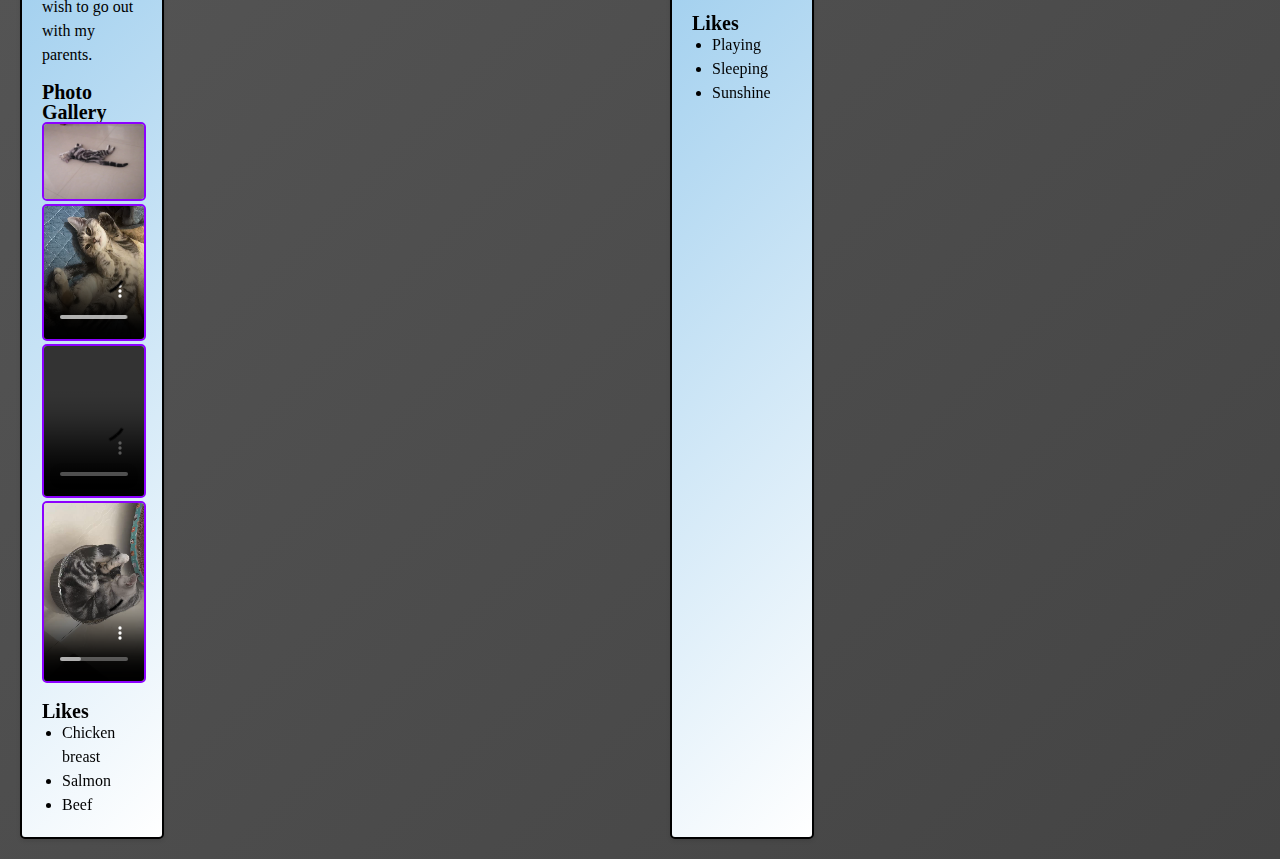
==== commit 14a68bce: "Add files via upload" ====
--- a/index.html
+++ b/index.html
@@ -11,6 +11,7 @@
 
 <body>
     <header>
+        <a class="skip-to-content" href="#main-content">Skip to Main Content</a>
         <nav>
             <ul>
                 <li class="active"><a href="index.html">Pets</a></li>
@@ -21,9 +22,18 @@
         <!-- The h1 is a semantic tag that aids accessibility -->
         <h1>Mohammad Awad (mohammaw)</h1>
     </header>
-    <a href="#main-content" class="skip-to-content">Skip to Main Content</a>    
+
+    <!-- <aside>
+        <h2>Pets</h2>   
+        <ul>
+            <li><a href="#bella">Bella</a></li>
+            <li><a href="#pluto">Pluto</a></li>
+            <li><a href="#brul">Brul</a></li>
+            <li><a href="#huahua">HuaHua</a></li>
+            <li><a href="#smoothie">Smoothie</a></li>
+        </ul> -->
     <main id="main-content" class="grid-layout">
-        <div>
+        <div id="bella" class="first-pet">
             <h1>Bella - The Cat</h1>
             <img src="images/Bella_main.jpg" width="300" alt="Bella the white and black cat.">
 
@@ -44,7 +54,7 @@
                 <li>Waking you up</li>
             </ul>
         </div>
-        <div>
+        <div id="pluto">
             <h1>Pluto the White Dog</h1>
             <img src="images/pluto.jpg" width="300" alt="White dog on wooden floor">
 
@@ -65,7 +75,7 @@
                 <li>His toy duck</li>
             </ul>
         </div>
-        <div>
+        <div id="brul">
             <h1>Brul the Cat</h1>
             <img src="images/Brul1.jpg" width="300" alt="Brul the black furry cat">
             <p>Brul is a 2-year-old Maine Coon cat. She prefers to spend her days lying in bed. She enjoys watching outside from the window as long as there are no loud noises and bugs outside.
@@ -84,7 +94,7 @@
                 <li>Scratches</li>
             </ul>
         </div>
-        <div>
+        <div id="huahua">
             <h1>HuaHua the Cat</h1>
             <img src="images/Hua_Hua_in_bed.jpg" width="300" alt="HuaHua the gray and black cat">
             <p>HuaHua is a three-year-old cat with gray and black hair. She is a very fond cat, often coming to my desk to play with me when I do my homework, and she likes to rub my side when I watch TV or play mobile phone. At the same time, she is also very warm, every time when guests come to our home to play, she gets along well with the guests.
@@ -113,7 +123,7 @@
                 <li>Beef</li>
             </ul>
         </div>
-        <div>
+        <div id="smoothie">
             <h1>Smoothie the Cat</h1>
             <img src="images/Smoothie_staring.jpg" width="300" alt="Smoothie the Long-hair beautiful, orange tabby cat">
             <p>Smoothie has been dubbed the "world's most photogenic cat," and her emerald eyes and golden fur have even inspired a mural in New Zealand. Smoothie also has an aptly-named brother named Milkshake, and the two are often featured together across social media platforms.
--- a/css/style.css
+++ b/css/style.css
@@ -1,3 +1,10 @@
+nav {
+    text-align: center;
+    /* background-color: #000000; */
+    padding: 20px 0;
+    margin: 0;
+}
+
 nav ul {
     list-style-type: none;
     margin: 0;
@@ -6,37 +13,115 @@
 
 nav ul li {
     display: inline;
-    margin-right: 20px;
+    margin: 20px 10px;
 }
 
 nav ul li a {
     text-decoration: none;
-    color: #000;
+    color: #fff;
+    font-size: 25px;
 }
 
 nav ul li.active a {
     font-weight: bold;
+    color: #000000;
+    text-decoration: underline;
 }
 
-a.skip-to-content {
-    display: none;
+.skip-to-content {
+    position: absolute;
+    color: #ff0000;
+    transform: translateY(-200%);
 }
 
-a.skip-to-content:focus {
-    display: inline;
+.skip-to-content:focus {
+    transform: translateY(0);
 }
 
 .grid-layout {
     display: grid;
-    grid-template-columns: 1fr 1fr;
+    grid-template-columns: repeat(2, 1fr);
     grid-gap: 20px;
 }
 
-/* Style the individual grid items (content sections) */
 .grid-layout > div {
+    height: auto;
+    width: auto;
+    max-width: 100px;
+    border: 2px solid #000;
     padding: 20px;
-    border: 1px solid #ccc;
     background-color: #f9f9f9;
+    background: linear-gradient(135deg, #3498db, #ffffff);
     border-radius: 5px;
     box-shadow: 0 2px 4px rgba(0, 0, 0, 0.1);
+    justify-content: center;
+    align-items: center;
+    grid-gap: 20px;
+    margin-left: 20px;
+    margin-top: 10px;
+    margin-right: 20px;
+    margin-bottom: 20px;
+    word-wrap: break-word;
+    grid-auto-flow: column;
 }
+
+.grid-layout img,
+.grid-layout video {
+    width: 100%;
+    max-height: 50%;
+    height: auto;
+    border: 2px solid #8c00ff;
+    border-radius: 5px;
+}
+
+.grid-layout h1 {
+    font-size: 24px;
+    margin-bottom: 10px;
+}
+
+.grid-layout p {
+    font-size: 16px;
+    line-height: 1.5;
+}
+
+.grid-layout h3 {
+    font-size: 20px;
+    margin-top: 15px;
+}
+
+.grid-layout ul {
+    list-style-type: disc;
+    margin-left: 20px;
+}
+
+.grid-layout li {
+    font-size: 16px;
+    line-height: 1.5;
+}
+
+body {
+    background: linear-gradient(135deg, #777, #444);
+}
+
+h1 {
+    display: none;
+}
+
+main {
+    background: linear-gradient(135deg, #777, #444);
+}
+
+.grid-layout > div:first-child {
+    grid-column: span 2;
+    max-width: 300px;
+}
+
+.grid-layout > div:first-child img {
+    width: 100px;
+}
+
+@media (prefers-reduced-motion: reduce) {
+    .gif {
+      display: none;
+    }
+}